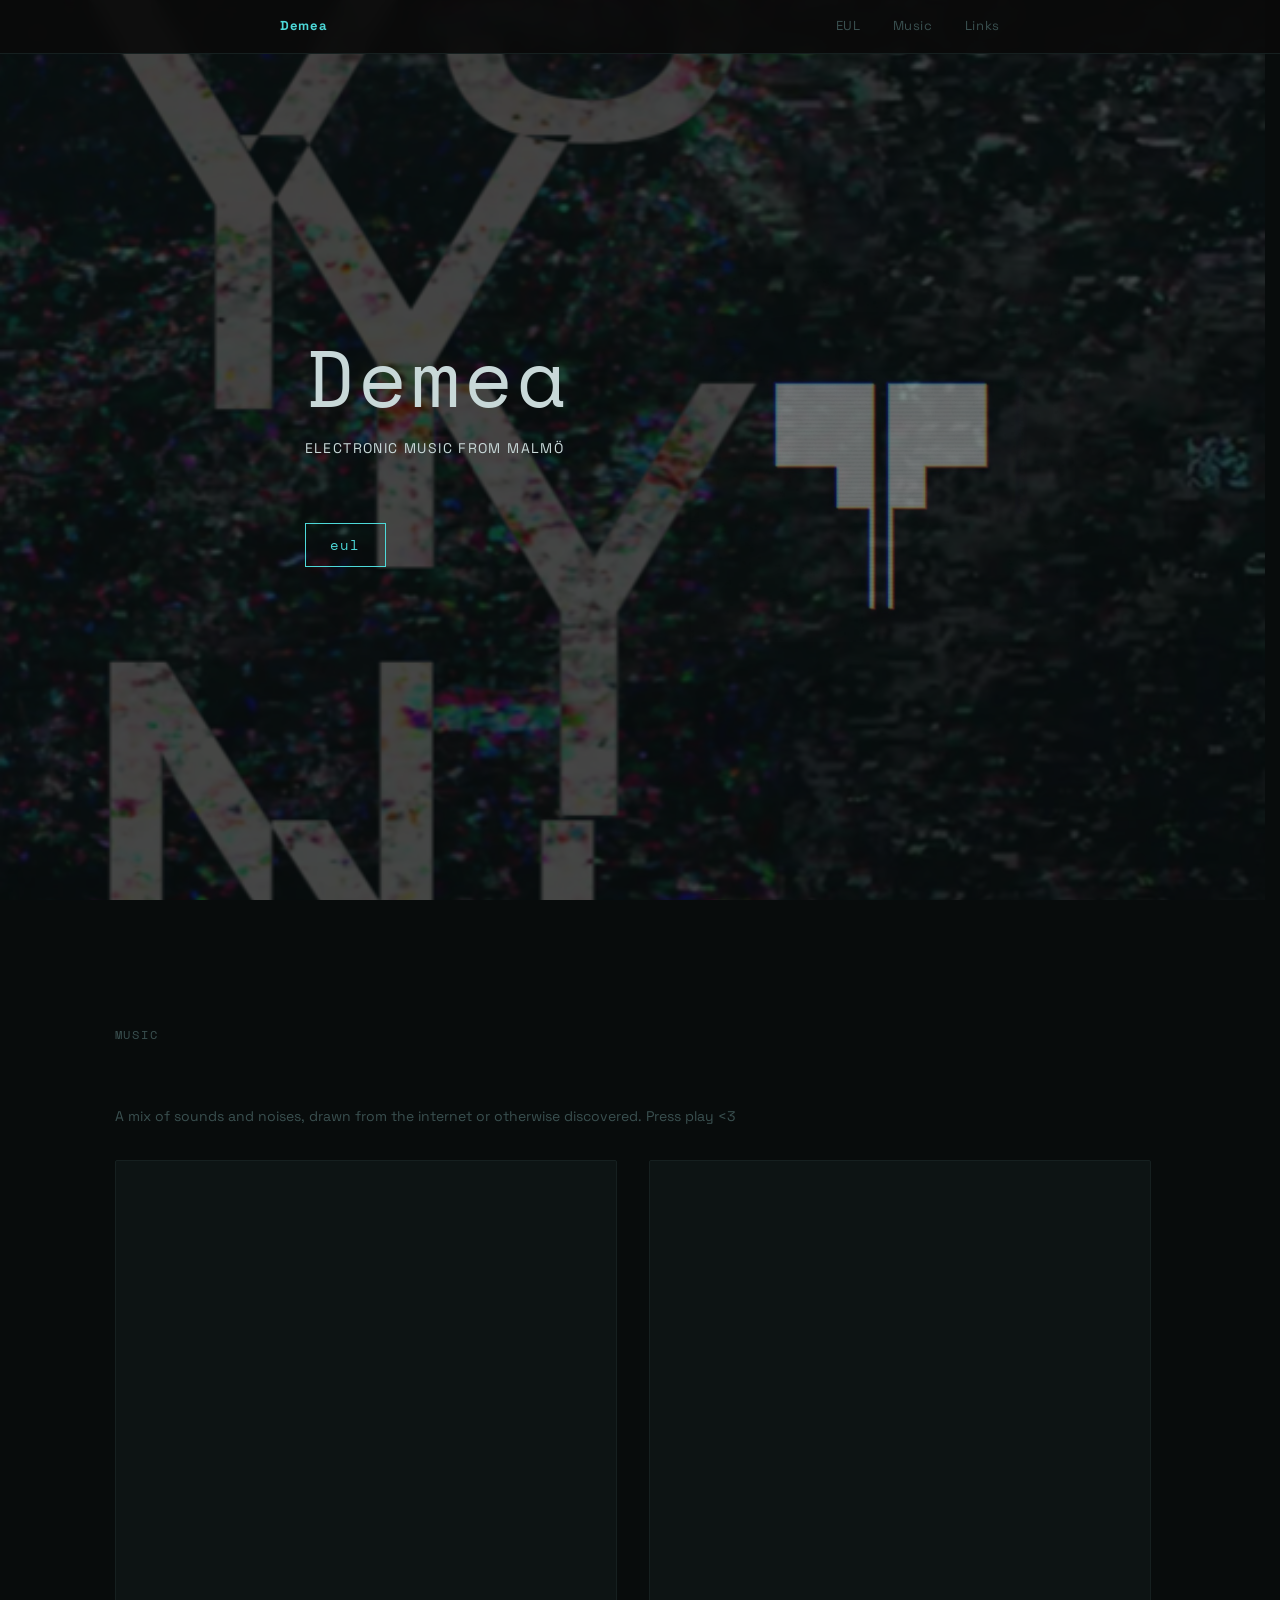
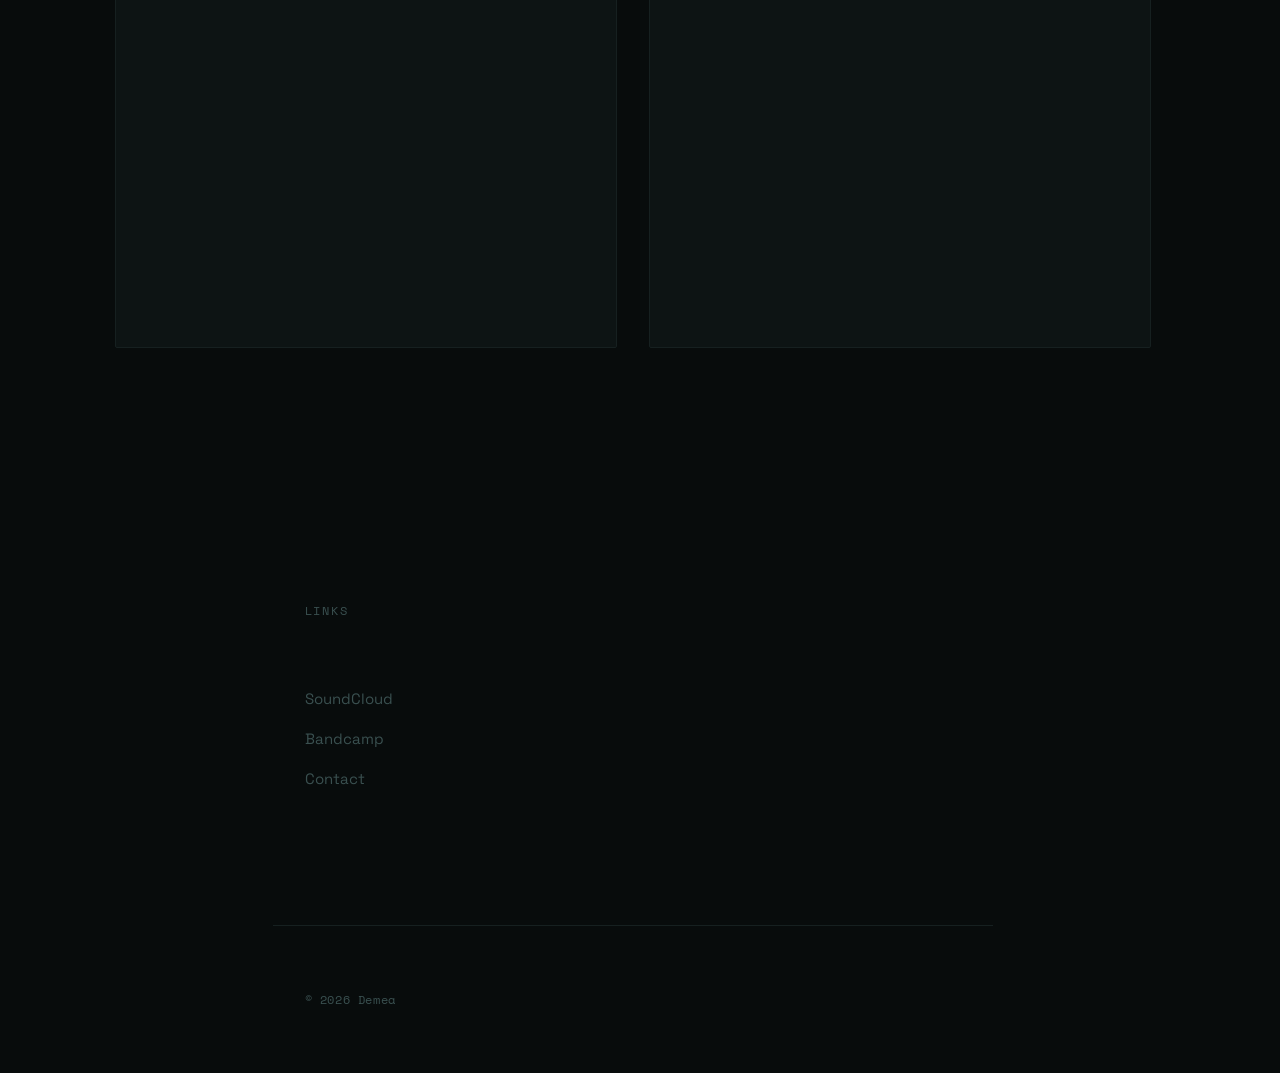
==== index.html @ 6ef607ec "Strip hero, move bio to music section" ====
<!DOCTYPE html>
<html lang="en">
<head>
  <meta charset="UTF-8">
  <meta name="viewport" content="width=device-width, initial-scale=1.0">
  <meta name="description" content="Demea — samples, noise and tunes from Malmö, Sweden.">
  <meta property="og:title" content="Demea">
  <meta property="og:description" content="Samples, noise and tunes from Malmö, Sweden.">
  <meta property="og:type" content="website">
  <link rel="preconnect" href="https://fonts.googleapis.com">
  <link rel="preconnect" href="https://fonts.gstatic.com" crossorigin>
  <link href="https://fonts.googleapis.com/css2?family=Space+Grotesk:wght@400;700&family=Space+Mono&display=swap" rel="stylesheet">
  <link rel="stylesheet" href="style.css">
  <title>Demea</title>
</head>
<body>

  <header>
    <nav>
      <a href="#hero">Demea</a>
      <a href="eul.html">EUL</a>
      <a href="#music">Music</a>
      <a href="#links">Links</a>
    </nav>
  </header>

  <main>

    <section id="hero" data-section="hero">
      <img src="IMG_1926.jpg" alt="" class="hero-logo-bg" aria-hidden="true">
      <div class="hero-inner">
        <h1>Demea</h1>
        <p class="tagline">Electronic music from Malmö</p>
        <a href="eul.html" class="radio-btn hero-eul-btn">EUL</a>
      </div>
    </section>

    <section id="music" data-section="music">
      <h2>Music</h2>
      <p class="music-intro">A mix of sounds and noises, drawn from the internet or otherwise discovered. Press play &lt;3</p>
      <div class="players">
        <div class="player player--soundcloud">
          <iframe
            width="100%"
            height="786"
            scrolling="no"
            frameborder="no"
            allow="autoplay"
            src="https://w.soundcloud.com/player/?url=https%3A//api.soundcloud.com/tracks/soundcloud%253Atracks%253A2287012724&color=%234dd9d9&auto_play=false&hide_related=false&show_comments=false&show_user=true&show_reposts=false&show_teaser=true&visual=true">
          </iframe>
        </div>
        <div class="player player--bandcamp">
          <iframe
            style="border: 0; width: 100%; height: 786px;"
            src="https://bandcamp.com/EmbeddedPlayer/album=3797144062/size=large/bgcol=0d1414/linkcol=4dd9d9/transparent=true/"
            seamless>
            <a href="https://dmea.bandcamp.com/album/syn">SYN by DEMEA</a>
          </iframe>
        </div>
      </div>
    </section>

    <section id="links" data-section="links">
      <h2>Links</h2>
      <ul>
        <li><a href="https://soundcloud.com/catacombsun" target="_blank" rel="noopener">SoundCloud</a></li>
        <li><a href="https://dmea.bandcamp.com" target="_blank" rel="noopener">Bandcamp</a></li>
        <li><a href="mailto:oresti.theodoridis@gmail.com">Contact</a></li>
      </ul>
    </section>

  </main>

  <footer>
    <p>© <span id="year"></span> Demea</p>
  </footer>

  <script src="script.js"></script>
</body>
</html>
---- style.css ----
/* =============================================================================
   1. Custom properties
   ============================================================================= */

:root {
  /* Color */
  --bg:           #080c0c;   /* near-black with cold tint */
  --surface:      #0d1414;   /* dark cyan-tinted surface */
  --border:       #162020;   /* cold dark border */
  --text:         #c8d8d8;   /* slightly cyan-tinted white */
  --text-muted:   #3a5050;   /* muted cyan-grey */
  --accent:       #4dd9d9;   /* cold cyan */

  /* Typography */
  --font-body:    'Space Grotesk', sans-serif;
  --font-mono:    'Space Mono', monospace;

  /* Scale */
  --size-hero:    clamp(2.5rem, 8vw, 5rem);

  /* Layout */
  --max-width:    720px;
  --space-xl:     8rem;
  --space-lg:     4rem;
  --space-md:     2rem;
  --space-sm:     1rem;

  /* Motion */
  --transition:   200ms ease;

  /* Artwork hooks — set these when artwork is ready, cost nothing until then */
  --noise-texture: none;
  --hero-bg:       url('IMG_0286.PNG');
}


/* =============================================================================
   2. Reset / base
   ============================================================================= */

*, *::before, *::after {
  box-sizing: border-box;
  margin: 0;
  padding: 0;
}

html {
  scroll-behavior: smooth;
  /* Prevent layout shift from scrollbar appearing/disappearing */
  scrollbar-gutter: stable;
}

body {
  background-color: var(--bg);
  color: var(--text);
  font-family: var(--font-body);
  font-size: 1rem;
  line-height: 1.6;
  -webkit-font-smoothing: antialiased;
}

/* Noise texture overlay — position: fixed so it covers the whole viewport
   regardless of scroll. Zero visual cost while --noise-texture is none. */
body::before {
  content: '';
  position: fixed;
  inset: 0;
  background-image: var(--noise-texture);
  opacity: 0.03;
  pointer-events: none;
  z-index: 1000;
}

img, iframe {
  display: block;
  max-width: 100%;
}

ul {
  list-style: none;
}

a {
  color: inherit;
  text-decoration: none;
}


/* =============================================================================
   3. Typography
   ============================================================================= */

h1, h2, h3 {
  font-family: var(--font-mono);  /* monospace throughout for cold/digital feel */
  line-height: 1.1;
}

/* Section labels — understated, not dominant */
h2 {
  font-size: 0.75rem;
  font-weight: 400;
  letter-spacing: 0.15em;
  text-transform: uppercase;
  color: var(--text-muted);
  margin-bottom: var(--space-lg);
}


/* =============================================================================
   4. Layout
   ============================================================================= */

/* Shared section spacing and width cap */
section {
  max-width: var(--max-width);
  margin-inline: auto;
  padding-block: var(--space-xl);
  padding-inline: var(--space-md);
}

/* Music section gets more room for side-by-side players */
#music {
  max-width: 1100px;
}

/* Hero breaks out of the max-width constraint to bleed full-width */
#hero {
  max-width: 100%;
  padding-inline: 0;
}


/* =============================================================================
   5. Nav
   ============================================================================= */

header {
  position: fixed;
  top: 0;
  left: 0;
  right: 0;
  z-index: 100;
  padding: var(--space-sm) var(--space-md);
  /* Subtle border without a heavy bar */
  border-bottom: 1px solid var(--border);
  background-color: rgba(10, 10, 10, 0.92);
  /* Frosted-glass blur for depth without a hard edge */
  backdrop-filter: blur(8px);
  -webkit-backdrop-filter: blur(8px);
}

nav {
  display: flex;
  align-items: center;
  gap: var(--space-md);
  max-width: var(--max-width);
  margin-inline: auto;
}

nav a {
  font-size: 0.8125rem;
  letter-spacing: 0.05em;
  color: var(--text-muted);
  transition: color var(--transition);
}

nav a:first-child {
  color: var(--text);
  font-weight: 700;
  margin-right: auto;
}

nav a:hover {
  color: var(--text);
}

/* Active section — set by IntersectionObserver in script.js */
nav a[aria-current='page'] {
  color: var(--accent);
}


/* =============================================================================
   6. Hero
   ============================================================================= */

#hero {
  position: relative;
  overflow: hidden;               /* clips future artwork without reflow */
  min-height: 100svh;             /* svh = small viewport height, handles mobile chrome bar */
  display: flex;
  align-items: center;
  /* Logo sits behind the glitch art as a ghost watermark.
     CSS allows multiple backgrounds — first listed = on top. */
  background-image: var(--hero-bg);
  background-size: cover;
  background-position: center;
  background-repeat: no-repeat;
}

/* Logo ghost — sits to the right of the hero text */
.hero-logo-bg {
  position: absolute;
  top: 50%;
  right: 15%;
  transform: translateY(-50%);
  width: clamp(200px, 30vw, 480px);
  height: auto;
  opacity: 0.4;
  mix-blend-mode: screen;  /* treats black as transparent, only bright parts show */
  pointer-events: none;
  z-index: 1;
}

/* Dark overlay so text stays readable over the artwork */
#hero::before {
  content: '';
  position: absolute;
  inset: 0;
  background: rgba(8, 12, 12, 0.75);
  pointer-events: none;
}

/* Keep text above the overlay and logo ghost */
.hero-inner {
  position: relative;
  z-index: 2;
  max-width: var(--max-width);
  margin-inline: auto;
  padding-inline: var(--space-md);
  width: 100%;
}

h1 {
  font-size: var(--size-hero);
  font-weight: 400;
  letter-spacing: 0.05em;
  color: var(--text);
  margin-bottom: var(--space-sm);
}

.tagline {
  font-size: 0.875rem;
  letter-spacing: 0.1em;
  text-transform: uppercase;
  color: var(--text);  /* full brightness over artwork */
}

.hero-bio {
  font-size: 0.875rem;
  color: var(--text);
  margin-top: var(--space-sm);
  max-width: 42ch;
}

.music-intro {
  font-size: 0.875rem;
  color: var(--text-muted);
  margin-bottom: var(--space-md);
}

.hero-eul-btn {
  margin-top: var(--space-lg);
  display: inline-block;
}


/* =============================================================================
   7. Music / players
   ============================================================================= */

.players {
  display: flex;
  flex-direction: row;   /* side by side on desktop */
  gap: var(--space-md);
  align-items: stretch;
}

.player {
  flex: 1;  /* each player takes equal width */
}

.player {
  background-color: var(--surface);
  border: 1px solid var(--border);
  /* Slight rounding — not card-ish, just softens the hard rectangle */
  border-radius: 2px;
  overflow: hidden;
}

/* SoundCloud injects a white bg — shift it up to hide the white header bar */
.player--soundcloud {
  overflow: hidden;
}

.player--soundcloud iframe {
  display: block;
  margin-top: -2px;
  filter: brightness(0.92);  /* tones down the bright white slightly */
}


/* =============================================================================
   8. Bio
   ============================================================================= */

#bio p {
  font-size: 1rem;
  line-height: 1.75;
  max-width: 55ch;   /* ~comfortable reading width, narrower than section max */
  color: var(--text);
}


/* =============================================================================
   9. Gigs
   ============================================================================= */

#gigs ul {
  display: flex;
  flex-direction: column;
  gap: var(--space-sm);
}

#gigs li {
  display: flex;
  align-items: baseline;
  gap: var(--space-md);
  padding-block: var(--space-sm);
  border-bottom: 1px solid var(--border);
}

#gigs li:first-child {
  border-top: 1px solid var(--border);
}

.gig-date {
  font-family: var(--font-mono);
  font-size: 0.8125rem;
  color: var(--text-muted);
  white-space: nowrap;   /* date never wraps mid-string */
  min-width: 6rem;
}

.gig-info {
  font-size: 0.9375rem;
  color: var(--text);
}


/* =============================================================================
   10. Radio
   ============================================================================= */

#radio {
  padding-block: var(--space-lg);  /* less vertical breathing room than other sections */
}

.radio-desc {
  color: var(--text-muted);
  font-size: 0.875rem;
  margin-bottom: var(--space-md);
}

.radio-btn {
  font-family: var(--font-mono);
  font-size: 0.875rem;
  letter-spacing: 0.1em;
  text-transform: lowercase;
  color: var(--accent);
  background: none;
  border: 1px solid var(--accent);
  border-radius: 0;        /* kill browser default rounding */
  padding: 0.6rem 1.5rem;
  cursor: pointer;
  outline: none;
  -webkit-appearance: none;  /* kill browser default button styles on Safari */
  appearance: none;
  transition: background var(--transition), color var(--transition);
}

.radio-btn:hover {
  background: var(--accent);
  color: var(--bg);
}


/* =============================================================================
   12. Links
   ============================================================================= */

#links ul {
  display: flex;
  flex-direction: column;
  gap: 0.25rem;
}

#links a {
  display: inline-block;
  font-size: 0.9375rem;
  padding-block: 0.375rem;
  color: var(--text-muted);
  transition: color var(--transition);
  /* Underline grows from left on hover — cleaner than a box highlight */
  position: relative;
}

#links a::after {
  content: '';
  position: absolute;
  bottom: 0.25rem;
  left: 0;
  width: 0;
  height: 1px;
  background-color: var(--accent);
  transition: width var(--transition);
}

#links a:hover {
  color: var(--accent);
}

#links a:hover::after {
  width: 100%;
}


/* =============================================================================
   11. Footer
   ============================================================================= */

footer {
  border-top: 1px solid var(--border);
  padding: var(--space-lg) var(--space-md);
  max-width: var(--max-width);
  margin-inline: auto;
}

footer p {
  font-family: var(--font-mono);
  font-size: 0.75rem;
  color: var(--text-muted);
  letter-spacing: 0.05em;
}


/* =============================================================================
   12. Media queries
   ============================================================================= */

@media (max-width: 640px) {
  :root {
    --space-xl: 5rem;
    --space-lg: 2.5rem;
  }

  /* Stack players on mobile */
  .players {
    flex-direction: column;
  }

  /* Reduce nav gap, keep items readable */
  nav {
    gap: var(--space-sm);
  }

  nav a {
    font-size: 0.75rem;
  }

  /* Gig list: date above venue on small screens */
  #gigs li {
    flex-direction: column;
    gap: 0.25rem;
    align-items: flex-start;
  }

  .gig-date {
    min-width: unset;
  }
}
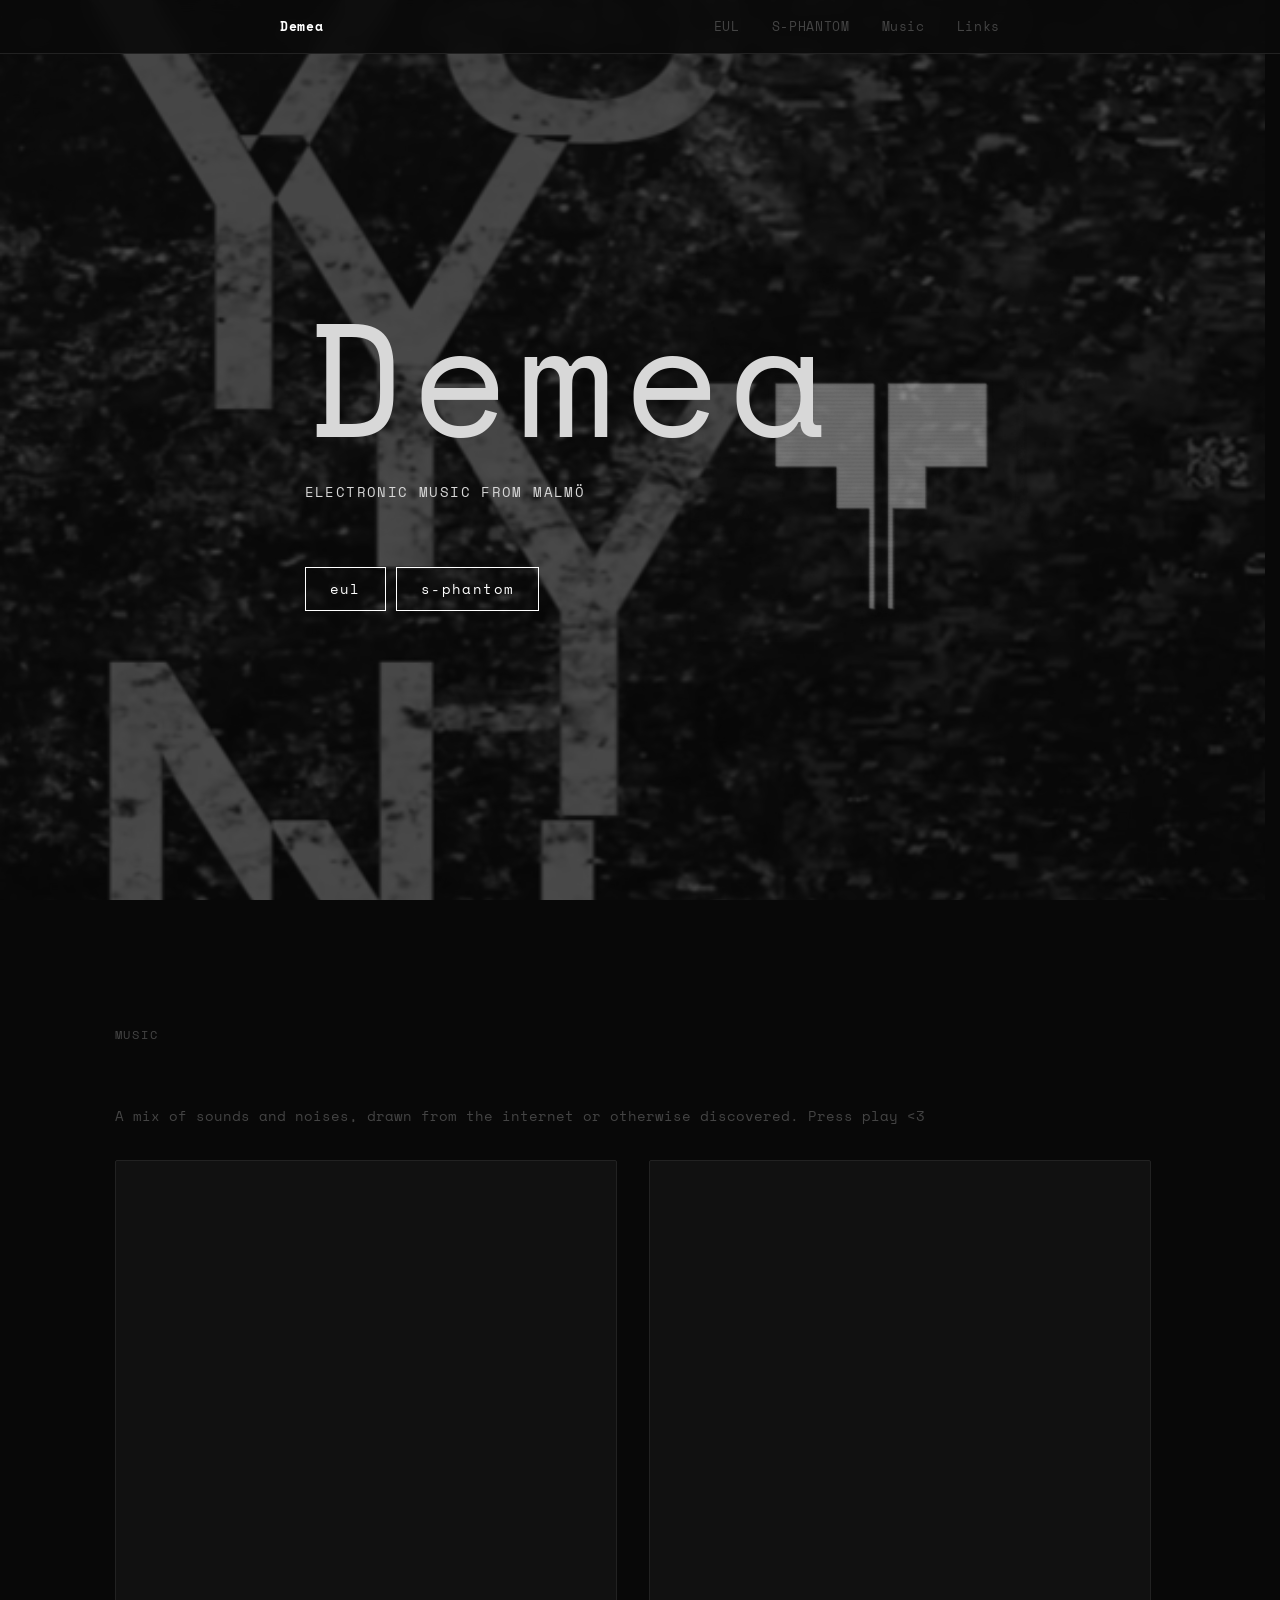
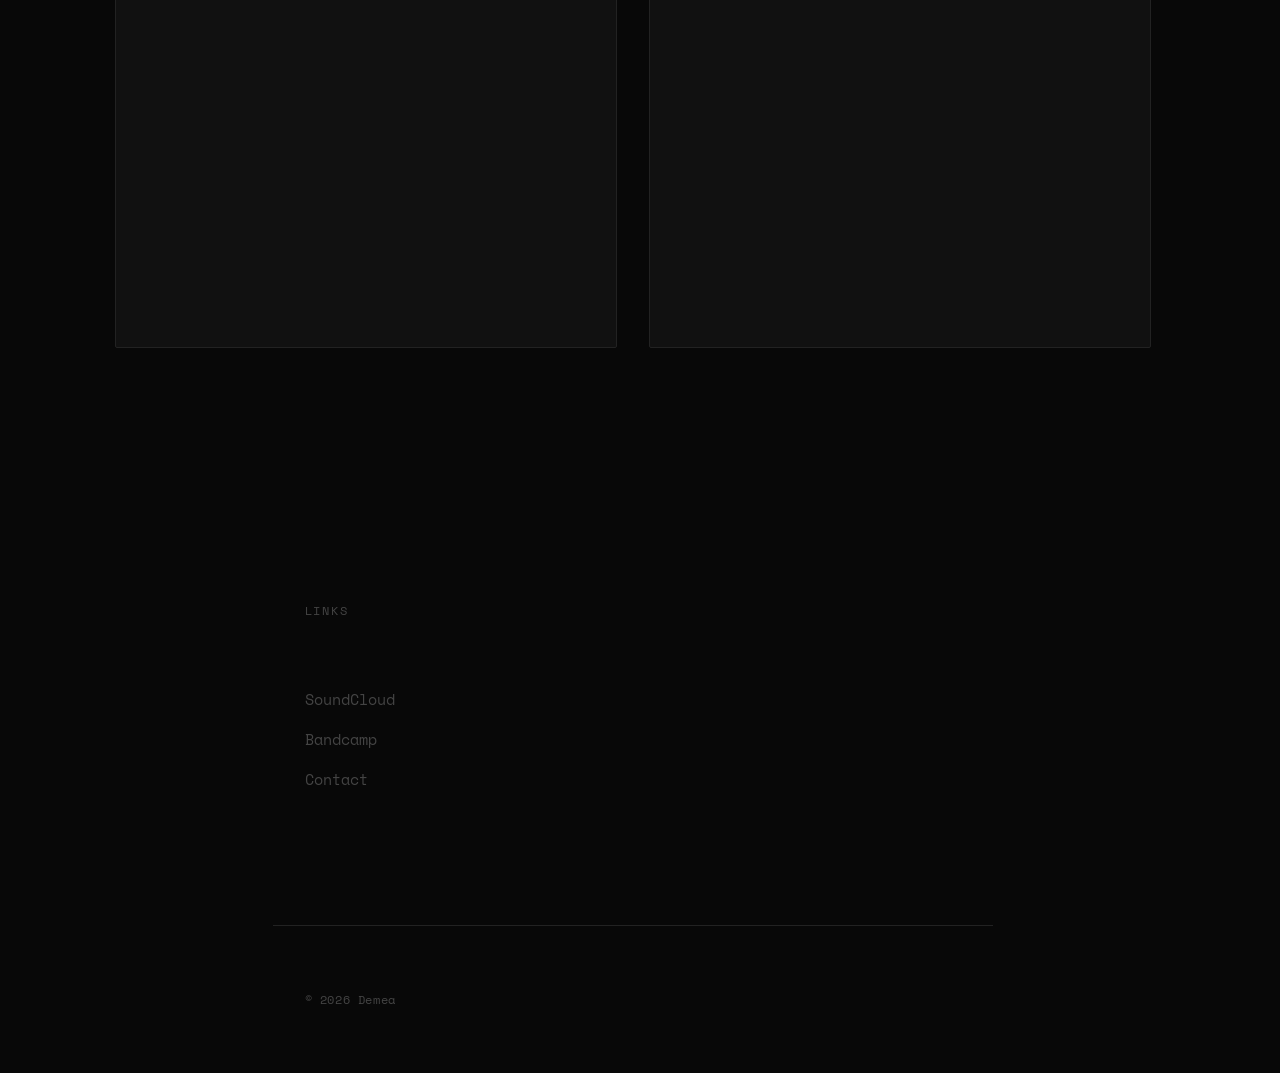
==== commit 5cf869f1: "Add S-PHANTOM glitch page, mono font" ====
--- a/index.html
+++ b/index.html
@@ -9,7 +9,7 @@
   <meta property="og:type" content="website">
   <link rel="preconnect" href="https://fonts.googleapis.com">
   <link rel="preconnect" href="https://fonts.gstatic.com" crossorigin>
-  <link href="https://fonts.googleapis.com/css2?family=Space+Grotesk:wght@400;700&family=Space+Mono&display=swap" rel="stylesheet">
+  <link href="https://fonts.googleapis.com/css2?family=Space+Mono:wght@400;700&display=swap" rel="stylesheet">
   <link rel="stylesheet" href="style.css">
   <title>Demea</title>
 </head>
@@ -19,6 +19,7 @@
     <nav>
       <a href="#hero">Demea</a>
       <a href="eul.html">EUL</a>
+      <a href="s-phantom.html">S-PHANTOM</a>
       <a href="#music">Music</a>
       <a href="#links">Links</a>
     </nav>
@@ -32,6 +33,7 @@
         <h1>Demea</h1>
         <p class="tagline">Electronic music from Malmö</p>
         <a href="eul.html" class="radio-btn hero-eul-btn">EUL</a>
+        <a href="s-phantom.html" class="radio-btn hero-eul-btn">S-PHANTOM</a>
       </div>
     </section>
 
@@ -46,13 +48,13 @@
             scrolling="no"
             frameborder="no"
             allow="autoplay"
-            src="https://w.soundcloud.com/player/?url=https%3A//api.soundcloud.com/tracks/soundcloud%253Atracks%253A2287012724&color=%234dd9d9&auto_play=false&hide_related=false&show_comments=false&show_user=true&show_reposts=false&show_teaser=true&visual=true">
+            src="https://w.soundcloud.com/player/?url=https%3A//api.soundcloud.com/tracks/soundcloud%253Atracks%253A2287012724&color=%23ffffff&auto_play=false&hide_related=false&show_comments=false&show_user=true&show_reposts=false&show_teaser=true&visual=true">
           </iframe>
         </div>
         <div class="player player--bandcamp">
           <iframe
             style="border: 0; width: 100%; height: 786px;"
-            src="https://bandcamp.com/EmbeddedPlayer/album=3797144062/size=large/bgcol=0d1414/linkcol=4dd9d9/transparent=true/"
+            src="https://bandcamp.com/EmbeddedPlayer/album=3797144062/size=large/bgcol=111111/linkcol=ffffff/transparent=true/"
             seamless>
             <a href="https://dmea.bandcamp.com/album/syn">SYN by DEMEA</a>
           </iframe>
--- a/style.css
+++ b/style.css
@@ -4,19 +4,19 @@
 
 :root {
   /* Color */
-  --bg:           #080c0c;   /* near-black with cold tint */
-  --surface:      #0d1414;   /* dark cyan-tinted surface */
-  --border:       #162020;   /* cold dark border */
-  --text:         #c8d8d8;   /* slightly cyan-tinted white */
-  --text-muted:   #3a5050;   /* muted cyan-grey */
-  --accent:       #4dd9d9;   /* cold cyan */
+  --bg:           #080808;
+  --surface:      #111111;
+  --border:       #222222;
+  --text:         #d8d8d8;
+  --text-muted:   #444444;
+  --accent:       #ffffff;
 
   /* Typography */
-  --font-body:    'Space Grotesk', sans-serif;
+  --font-body:    'Space Mono', monospace;   /* mono everywhere, matches S-PHANTOM */
   --font-mono:    'Space Mono', monospace;
 
   /* Scale */
-  --size-hero:    clamp(2.5rem, 8vw, 5rem);
+  --size-hero:    clamp(4rem, 14vw, 10rem);
 
   /* Layout */
   --max-width:    720px;
@@ -190,12 +190,19 @@
   min-height: 100svh;             /* svh = small viewport height, handles mobile chrome bar */
   display: flex;
   align-items: center;
-  /* Logo sits behind the glitch art as a ghost watermark.
-     CSS allows multiple backgrounds — first listed = on top. */
+}
+
+/* Background image lives on ::after so we can filter it without affecting children */
+#hero::after {
+  content: '';
+  position: absolute;
+  inset: 0;
   background-image: var(--hero-bg);
   background-size: cover;
   background-position: center;
   background-repeat: no-repeat;
+  filter: grayscale(1);
+  z-index: 0;
 }
 
 /* Logo ghost — sits to the right of the hero text */
@@ -208,8 +215,9 @@
   height: auto;
   opacity: 0.4;
   mix-blend-mode: screen;  /* treats black as transparent, only bright parts show */
+  filter: grayscale(1);
   pointer-events: none;
-  z-index: 1;
+  z-index: 2;
 }
 
 /* Dark overlay so text stays readable over the artwork */
@@ -217,14 +225,15 @@
   content: '';
   position: absolute;
   inset: 0;
-  background: rgba(8, 12, 12, 0.75);
+  background: rgba(8, 8, 8, 0.72);
   pointer-events: none;
+  z-index: 1;
 }
 
 /* Keep text above the overlay and logo ghost */
 .hero-inner {
   position: relative;
-  z-index: 2;
+  z-index: 3;
   max-width: var(--max-width);
   margin-inline: auto;
   padding-inline: var(--space-md);
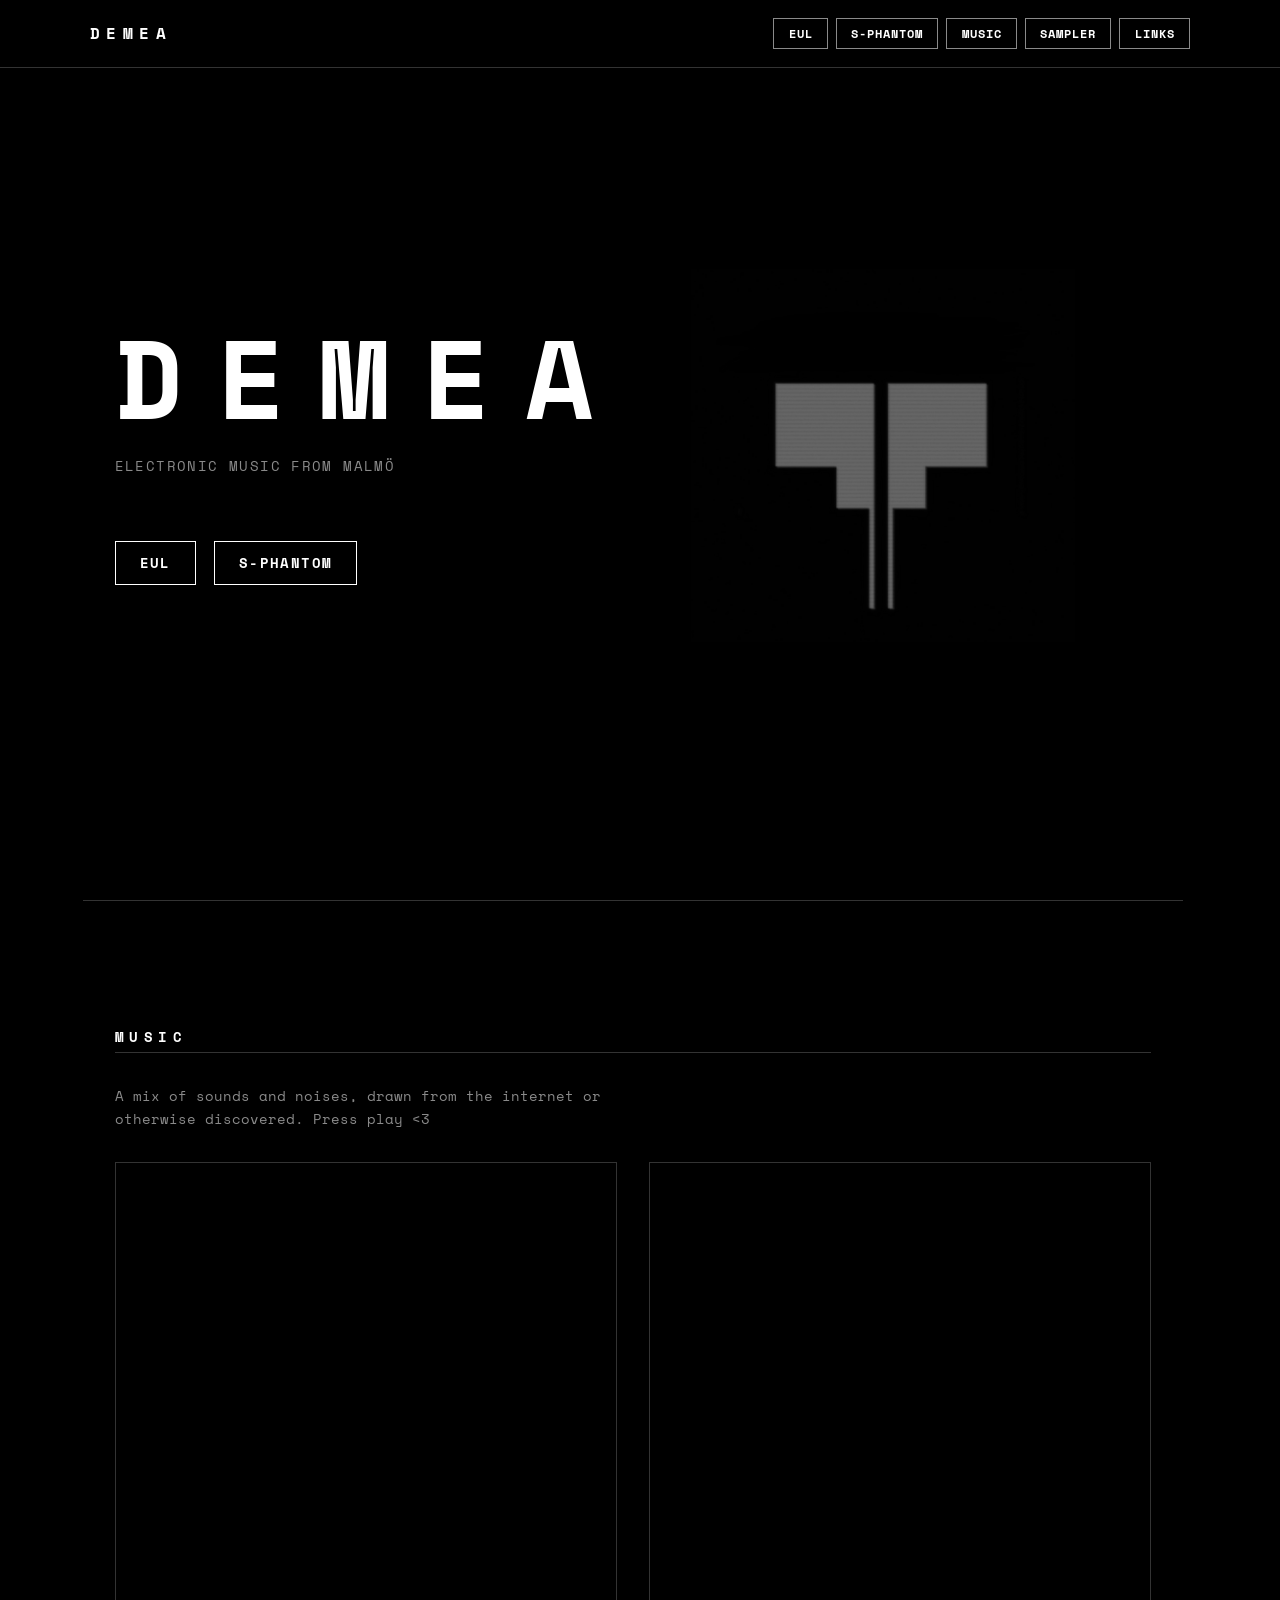
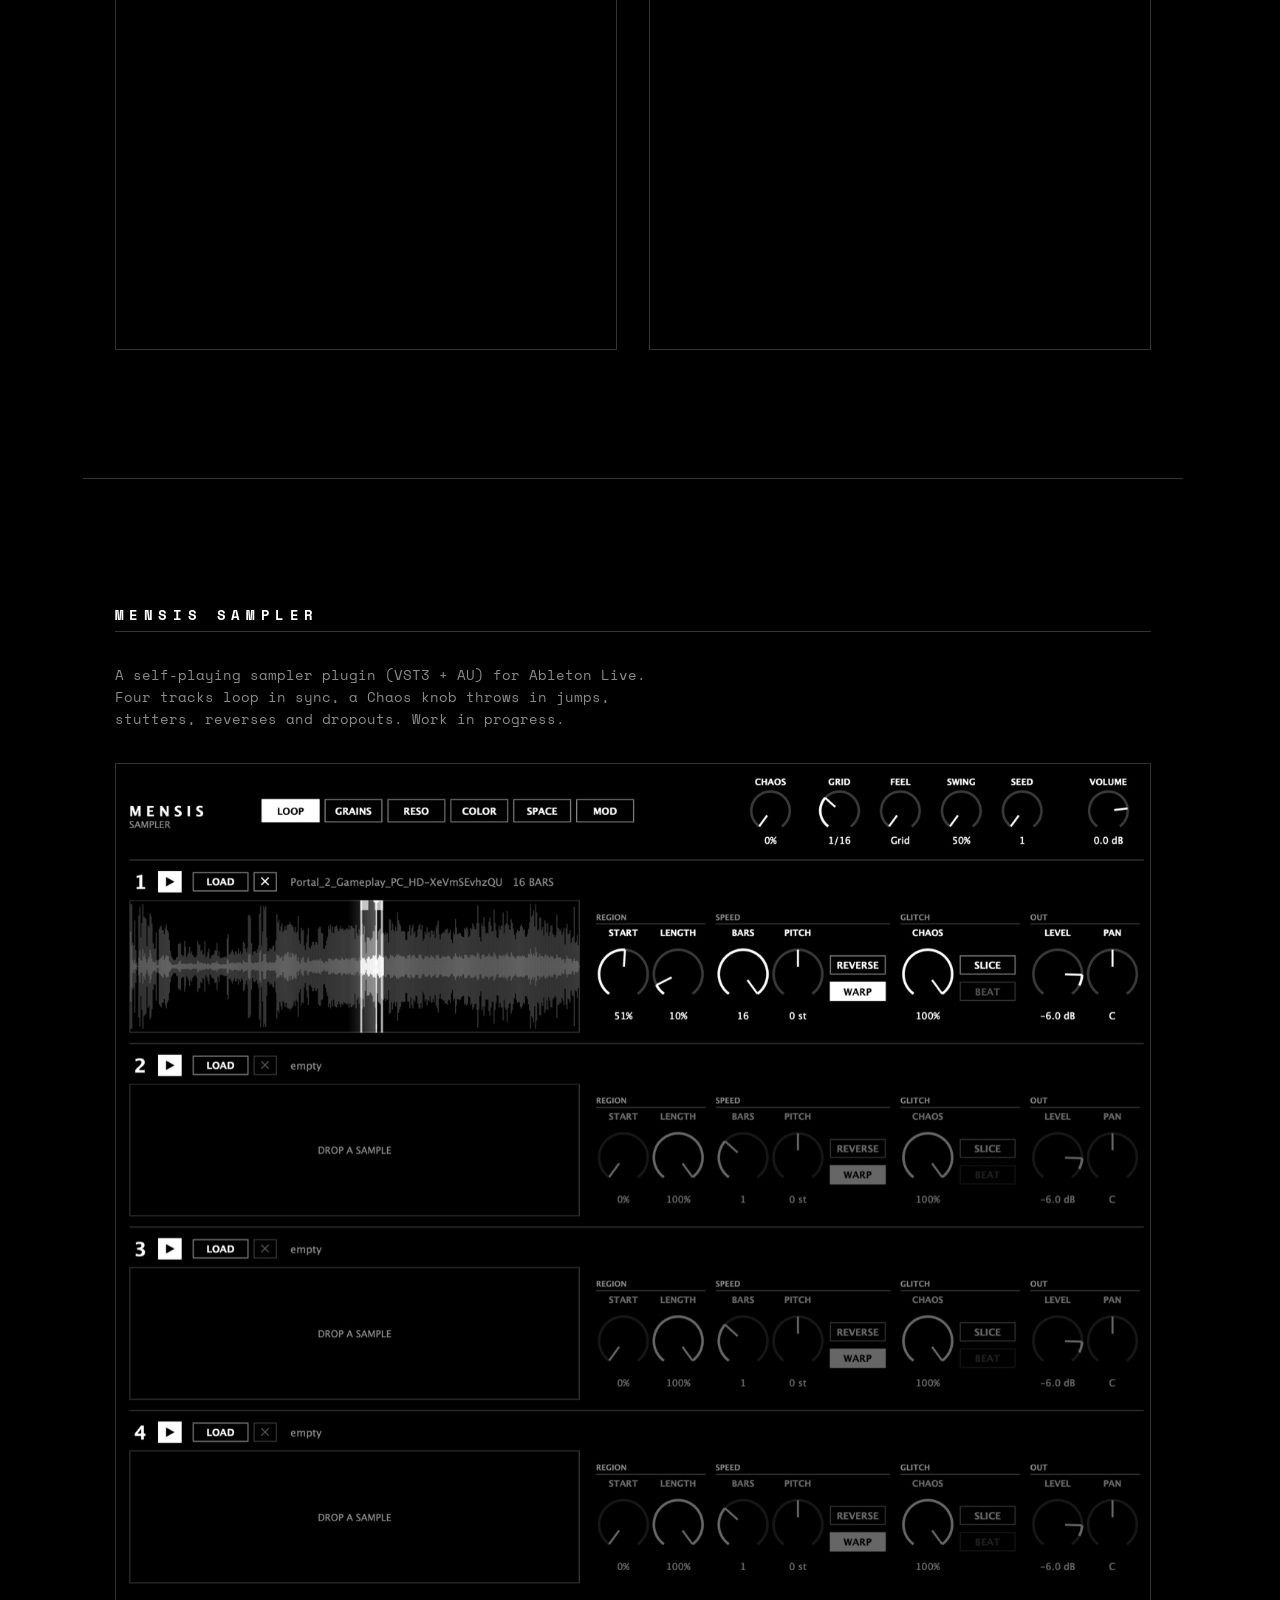
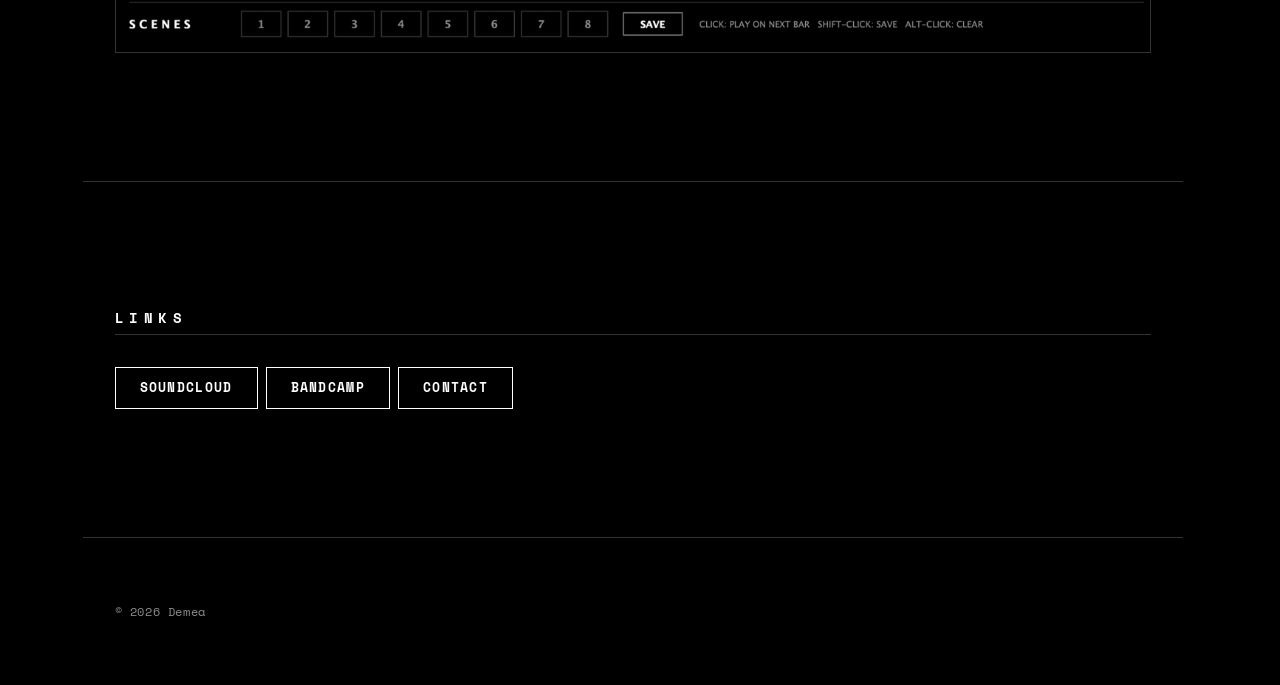
==== commit 33ca4266: "Add Mensis sampler section, Mensis-style look, drop hero background" ====
--- a/index.html
+++ b/index.html
@@ -21,6 +21,7 @@
       <a href="eul.html">EUL</a>
       <a href="s-phantom.html">S-PHANTOM</a>
       <a href="#music">Music</a>
+      <a href="#sampler">Sampler</a>
       <a href="#links">Links</a>
     </nav>
   </header>
@@ -62,6 +63,12 @@
       </div>
     </section>
 
+    <section id="sampler" data-section="sampler">
+      <h2>Mensis Sampler</h2>
+      <p class="music-intro">A self-playing sampler plugin (VST3 + AU) for Ableton Live. Four tracks loop in sync, a Chaos knob throws in jumps, stutters, reverses and dropouts. Work in progress.</p>
+      <img src="mensis-sampler.jpg" alt="Mensis Sampler plugin window: four sample tracks with waveforms and knobs" class="sampler-shot" width="1400" height="1203" loading="lazy">
+    </section>
+
     <section id="links" data-section="links">
       <h2>Links</h2>
       <ul>
--- a/style.css
+++ b/style.css
@@ -4,11 +4,11 @@
 
 :root {
   /* Color */
-  --bg:           #080808;
-  --surface:      #111111;
-  --border:       #222222;
-  --text:         #d8d8d8;
-  --text-muted:   #444444;
+  --bg:           #000000;   /* pure black, like Mensis */
+  --surface:      #000000;
+  --border:       #333333;
+  --text:         #ffffff;
+  --text-muted:   #8a8a8a;   /* light enough to read on black */
   --accent:       #ffffff;
 
   /* Typography */
@@ -16,10 +16,10 @@
   --font-mono:    'Space Mono', monospace;
 
   /* Scale */
-  --size-hero:    clamp(4rem, 14vw, 10rem);
+  --size-hero:    clamp(2.25rem, 11vw, 7rem);   /* smaller than before: wide letter-spacing makes it long */
 
   /* Layout */
-  --max-width:    720px;
+  --max-width:    1100px;
   --space-xl:     8rem;
   --space-lg:     4rem;
   --space-md:     2rem;
@@ -30,7 +30,6 @@
 
   /* Artwork hooks — set these when artwork is ready, cost nothing until then */
   --noise-texture: none;
-  --hero-bg:       url('IMG_0286.PNG');
 }
 
 
@@ -97,12 +96,14 @@
 
 /* Section labels — understated, not dominant */
 h2 {
-  font-size: 0.75rem;
-  font-weight: 400;
-  letter-spacing: 0.15em;
-  text-transform: uppercase;
-  color: var(--text-muted);
-  margin-bottom: var(--space-lg);
+  font-size: 0.875rem;
+  font-weight: 700;
+  letter-spacing: 0.4em;   /* the spaced-out "S C E N E S" look */
+  text-transform: uppercase;
+  color: var(--text);
+  padding-bottom: 0.5rem;
+  border-bottom: 1px solid var(--border);
+  margin-bottom: var(--space-md);
 }
 
 
@@ -118,9 +119,17 @@
   padding-inline: var(--space-md);
 }
 
-/* Music section gets more room for side-by-side players */
-#music {
-  max-width: 1100px;
+/* + selects only sections that follow another section, so the hero gets no top line */
+section + section {
+  border-top: 1px solid var(--border);
+}
+
+/* Sampler screenshot fills the section; width/height attrs in HTML stop layout jump while it loads */
+.sampler-shot {
+  display: block;
+  width: 100%;
+  height: auto;
+  border: 1px solid var(--border);
 }
 
 /* Hero breaks out of the max-width constraint to bleed full-width */
@@ -143,7 +152,7 @@
   padding: var(--space-sm) var(--space-md);
   /* Subtle border without a heavy bar */
   border-bottom: 1px solid var(--border);
-  background-color: rgba(10, 10, 10, 0.92);
+  background-color: rgba(0, 0, 0, 0.92);
   /* Frosted-glass blur for depth without a hard edge */
   backdrop-filter: blur(8px);
   -webkit-backdrop-filter: blur(8px);
@@ -151,32 +160,39 @@
 
 nav {
   display: flex;
+  flex-wrap: wrap;   /* tabs drop to a second row on narrow screens instead of overflowing */
   align-items: center;
-  gap: var(--space-md);
+  gap: 0.5rem;
   max-width: var(--max-width);
   margin-inline: auto;
 }
 
 nav a {
-  font-size: 0.8125rem;
-  letter-spacing: 0.05em;
-  color: var(--text-muted);
-  transition: color var(--transition);
-}
-
+  font-size: 0.75rem;
+  font-weight: 700;
+  letter-spacing: 0.08em;
+  text-transform: uppercase;
+  color: var(--text);
+  border: 1px solid var(--text-muted);
+  padding: 0.3rem 0.9rem;
+  transition: background var(--transition), color var(--transition);
+}
+
+/* Wordmark, not a tab: spaced like "M E N S I S" */
 nav a:first-child {
-  color: var(--text);
-  font-weight: 700;
+  border: none;
+  padding-inline: 0;
+  font-size: 1rem;
+  letter-spacing: 0.4em;
   margin-right: auto;
 }
 
-nav a:hover {
-  color: var(--text);
-}
-
-/* Active section — set by IntersectionObserver in script.js */
-nav a[aria-current='page'] {
-  color: var(--accent);
+/* Hover and active tab invert, like the selected LOOP tab */
+nav a:not(:first-child):hover,
+nav a:not(:first-child)[aria-current='page'] {
+  background: var(--text);
+  color: var(--bg);
+  border-color: var(--text);
 }
 
 
@@ -190,19 +206,6 @@
   min-height: 100svh;             /* svh = small viewport height, handles mobile chrome bar */
   display: flex;
   align-items: center;
-}
-
-/* Background image lives on ::after so we can filter it without affecting children */
-#hero::after {
-  content: '';
-  position: absolute;
-  inset: 0;
-  background-image: var(--hero-bg);
-  background-size: cover;
-  background-position: center;
-  background-repeat: no-repeat;
-  filter: grayscale(1);
-  z-index: 0;
 }
 
 /* Logo ghost — sits to the right of the hero text */
@@ -220,16 +223,6 @@
   z-index: 2;
 }
 
-/* Dark overlay so text stays readable over the artwork */
-#hero::before {
-  content: '';
-  position: absolute;
-  inset: 0;
-  background: rgba(8, 8, 8, 0.72);
-  pointer-events: none;
-  z-index: 1;
-}
-
 /* Keep text above the overlay and logo ghost */
 .hero-inner {
   position: relative;
@@ -242,8 +235,9 @@
 
 h1 {
   font-size: var(--size-hero);
-  font-weight: 400;
-  letter-spacing: 0.05em;
+  font-weight: 700;
+  letter-spacing: 0.3em;
+  text-transform: uppercase;
   color: var(--text);
   margin-bottom: var(--space-sm);
 }
@@ -252,7 +246,7 @@
   font-size: 0.875rem;
   letter-spacing: 0.1em;
   text-transform: uppercase;
-  color: var(--text);  /* full brightness over artwork */
+  color: var(--text-muted);   /* grey subtitle, like "SAMPLER" under "MENSIS" */
 }
 
 .hero-bio {
@@ -265,11 +259,13 @@
 .music-intro {
   font-size: 0.875rem;
   color: var(--text-muted);
+  max-width: 60ch;   /* keep text lines readable now that sections are wide */
   margin-bottom: var(--space-md);
 }
 
 .hero-eul-btn {
   margin-top: var(--space-lg);
+  margin-right: 0.5rem;
   display: inline-block;
 }
 
@@ -292,8 +288,6 @@
 .player {
   background-color: var(--surface);
   border: 1px solid var(--border);
-  /* Slight rounding — not card-ish, just softens the hard rectangle */
-  border-radius: 2px;
   overflow: hidden;
 }
 
@@ -374,8 +368,9 @@
 .radio-btn {
   font-family: var(--font-mono);
   font-size: 0.875rem;
+  font-weight: 700;
   letter-spacing: 0.1em;
-  text-transform: lowercase;
+  text-transform: uppercase;
   color: var(--accent);
   background: none;
   border: 1px solid var(--accent);
@@ -400,37 +395,24 @@
 
 #links ul {
   display: flex;
-  flex-direction: column;
-  gap: 0.25rem;
+  flex-wrap: wrap;
+  gap: 0.5rem;
 }
 
 #links a {
   display: inline-block;
-  font-size: 0.9375rem;
-  padding-block: 0.375rem;
-  color: var(--text-muted);
-  transition: color var(--transition);
-  /* Underline grows from left on hover — cleaner than a box highlight */
-  position: relative;
-}
-
-#links a::after {
-  content: '';
-  position: absolute;
-  bottom: 0.25rem;
-  left: 0;
-  width: 0;
-  height: 1px;
-  background-color: var(--accent);
-  transition: width var(--transition);
+  font-size: 0.8125rem;
+  font-weight: 700;
+  letter-spacing: 0.1em;
+  text-transform: uppercase;
+  border: 1px solid var(--text);
+  padding: 0.6rem 1.5rem;
+  transition: background var(--transition), color var(--transition);
 }
 
 #links a:hover {
-  color: var(--accent);
-}
-
-#links a:hover::after {
-  width: 100%;
+  background: var(--text);
+  color: var(--bg);
 }
 
 
@@ -474,7 +456,8 @@
   }
 
   nav a {
-    font-size: 0.75rem;
+    font-size: 0.6875rem;
+    padding: 0.25rem 0.6rem;
   }
 
   /* Gig list: date above venue on small screens */
@@ -487,4 +470,12 @@
   .gig-date {
     min-width: unset;
   }
-}
+
+  /* Logo moves below the text on phones so it doesn't sit on the tagline */
+  .hero-logo-bg {
+    top: 75%;
+    right: 50%;
+    transform: translate(50%, -50%);
+    width: 160px;
+  }
+}
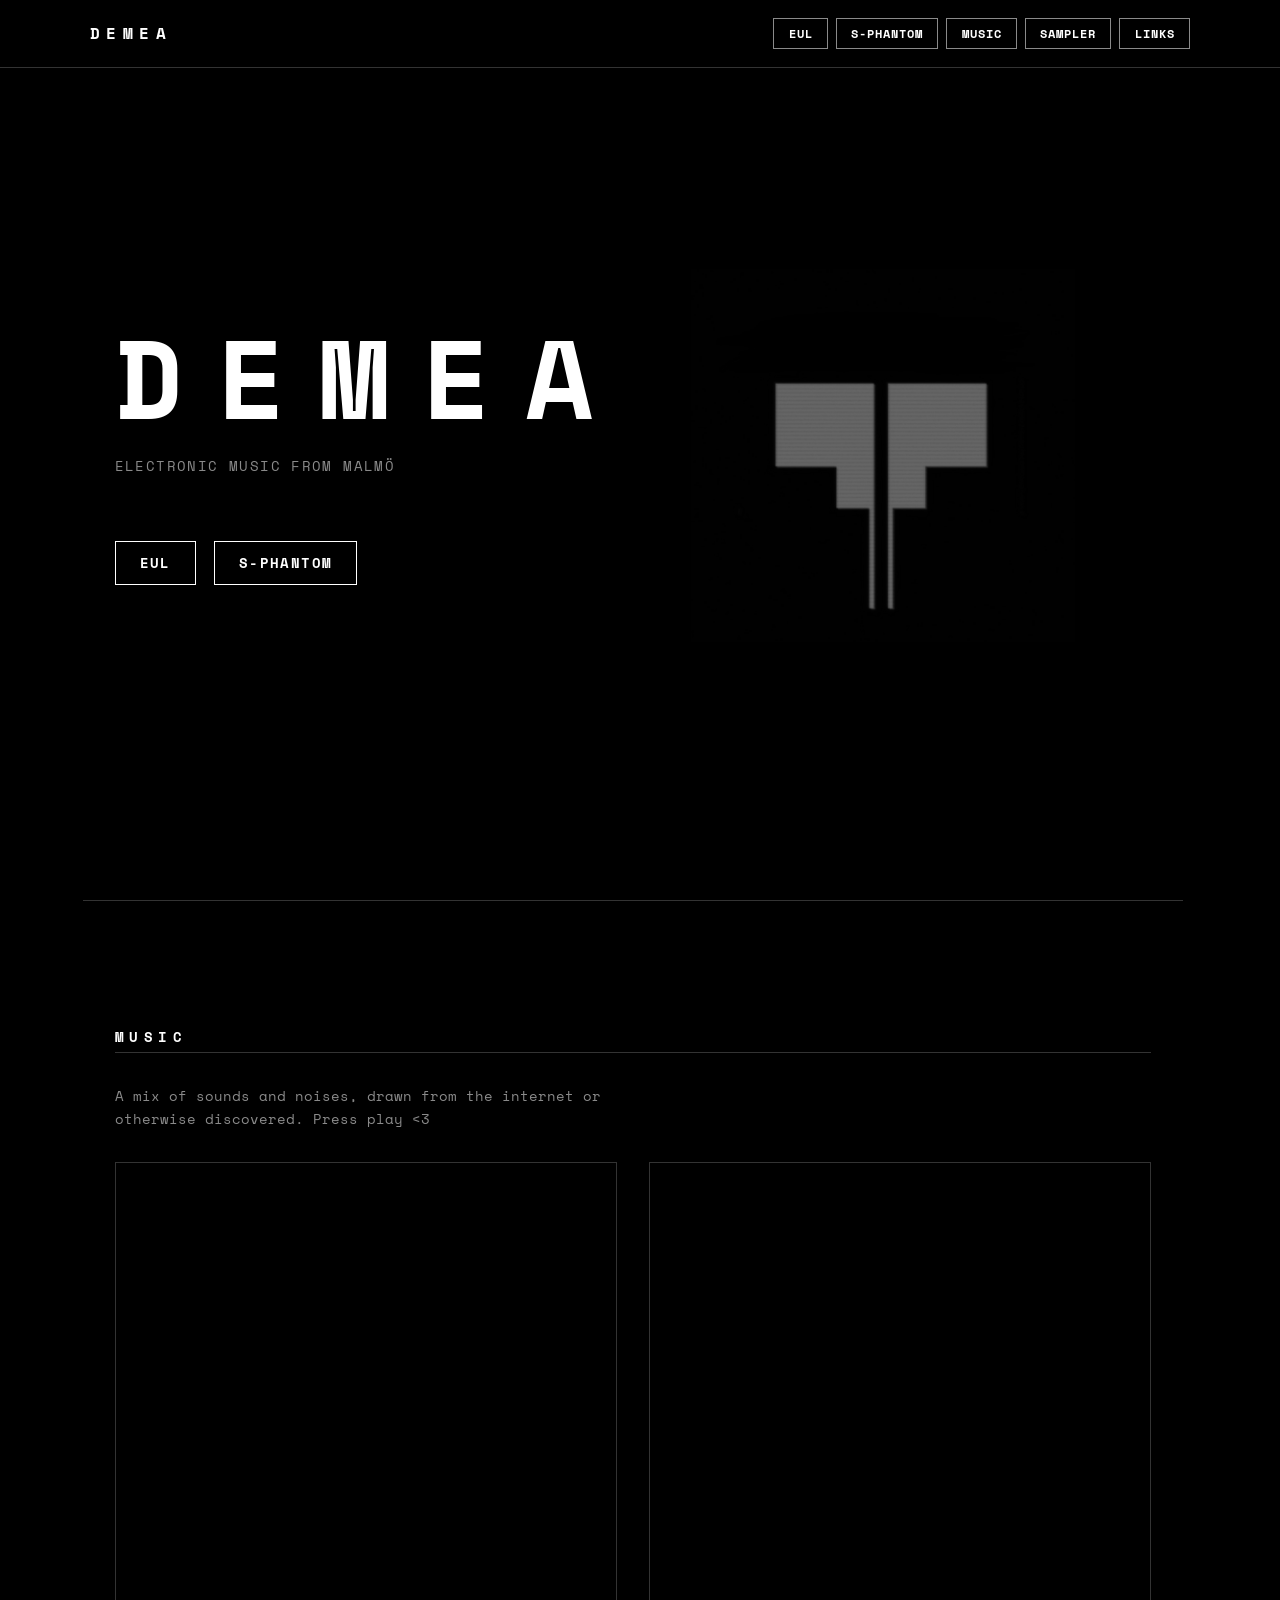
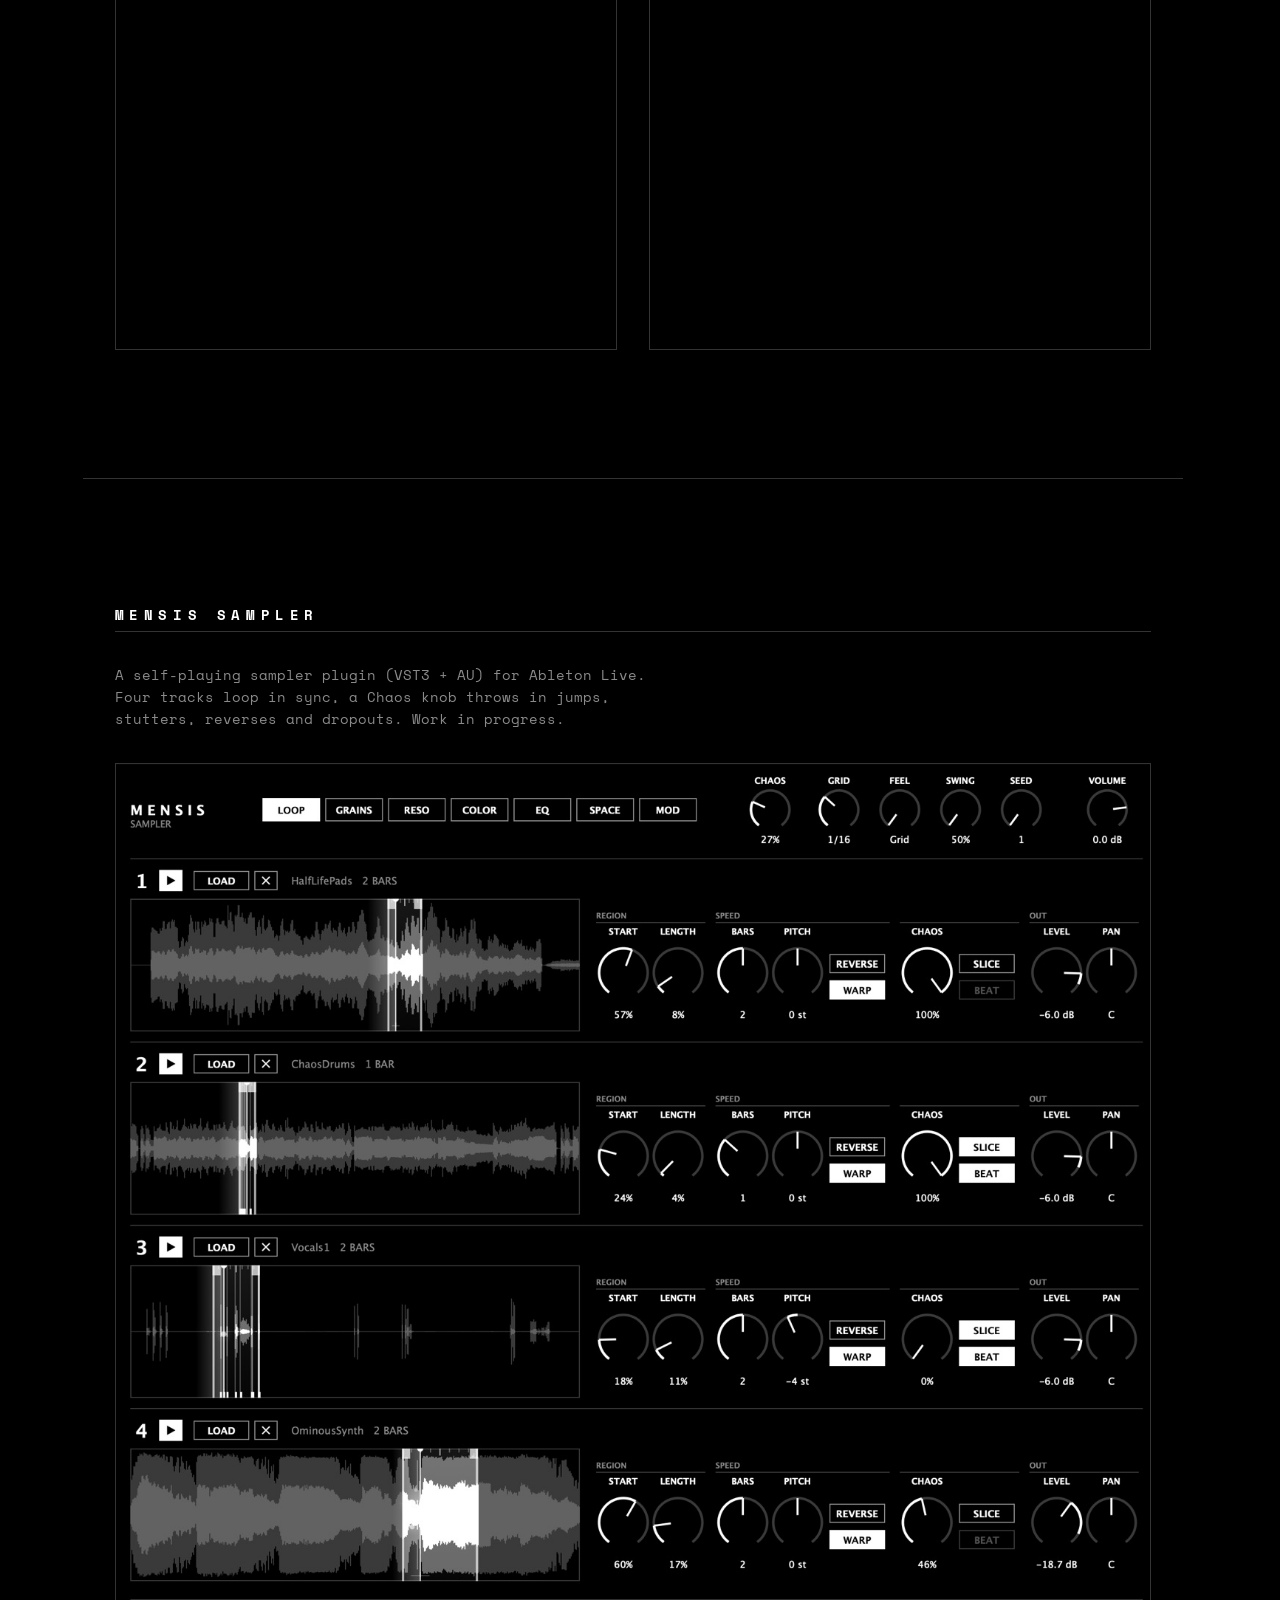
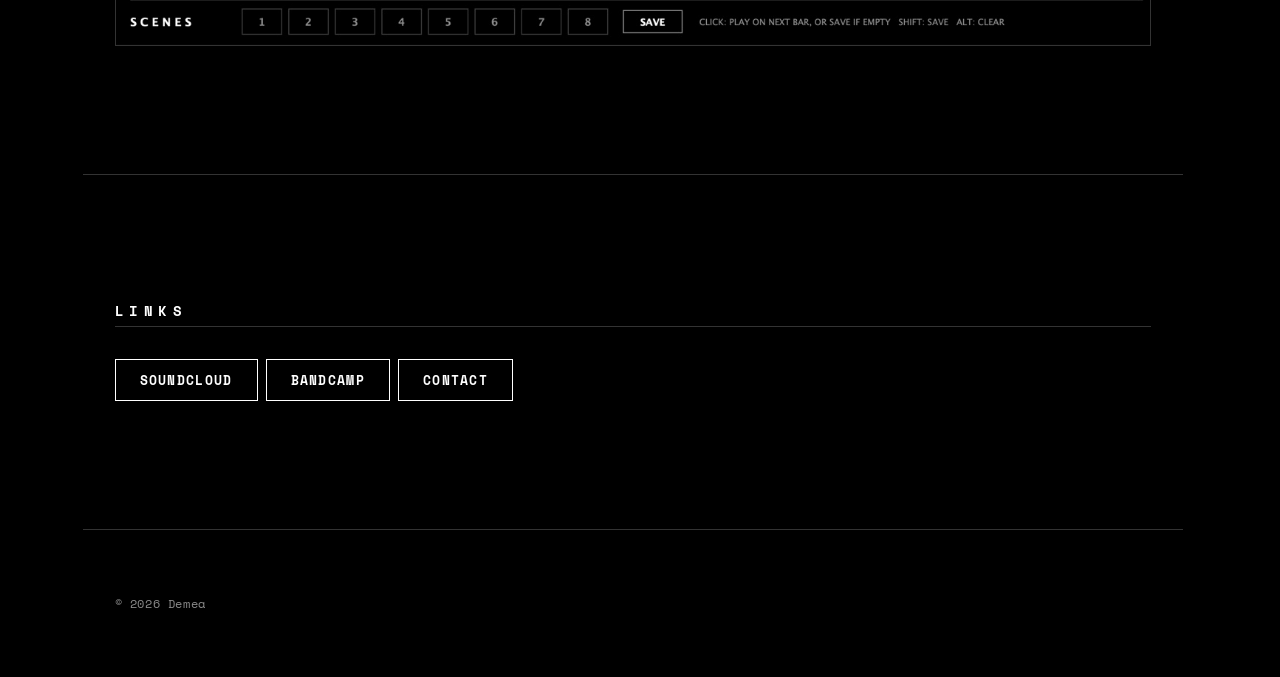
==== commit 96b7449d: "New Mensis screenshot" ====
--- a/index.html
+++ b/index.html
@@ -66,7 +66,7 @@
     <section id="sampler" data-section="sampler">
       <h2>Mensis Sampler</h2>
       <p class="music-intro">A self-playing sampler plugin (VST3 + AU) for Ableton Live. Four tracks loop in sync, a Chaos knob throws in jumps, stutters, reverses and dropouts. Work in progress.</p>
-      <img src="mensis-sampler.jpg" alt="Mensis Sampler plugin window: four sample tracks with waveforms and knobs" class="sampler-shot" width="1400" height="1203" loading="lazy">
+      <img src="mensis-sampler.jpg" alt="Mensis Sampler plugin window: four sample tracks with waveforms and knobs" class="sampler-shot" width="1400" height="1193" loading="lazy">
     </section>
 
     <section id="links" data-section="links">
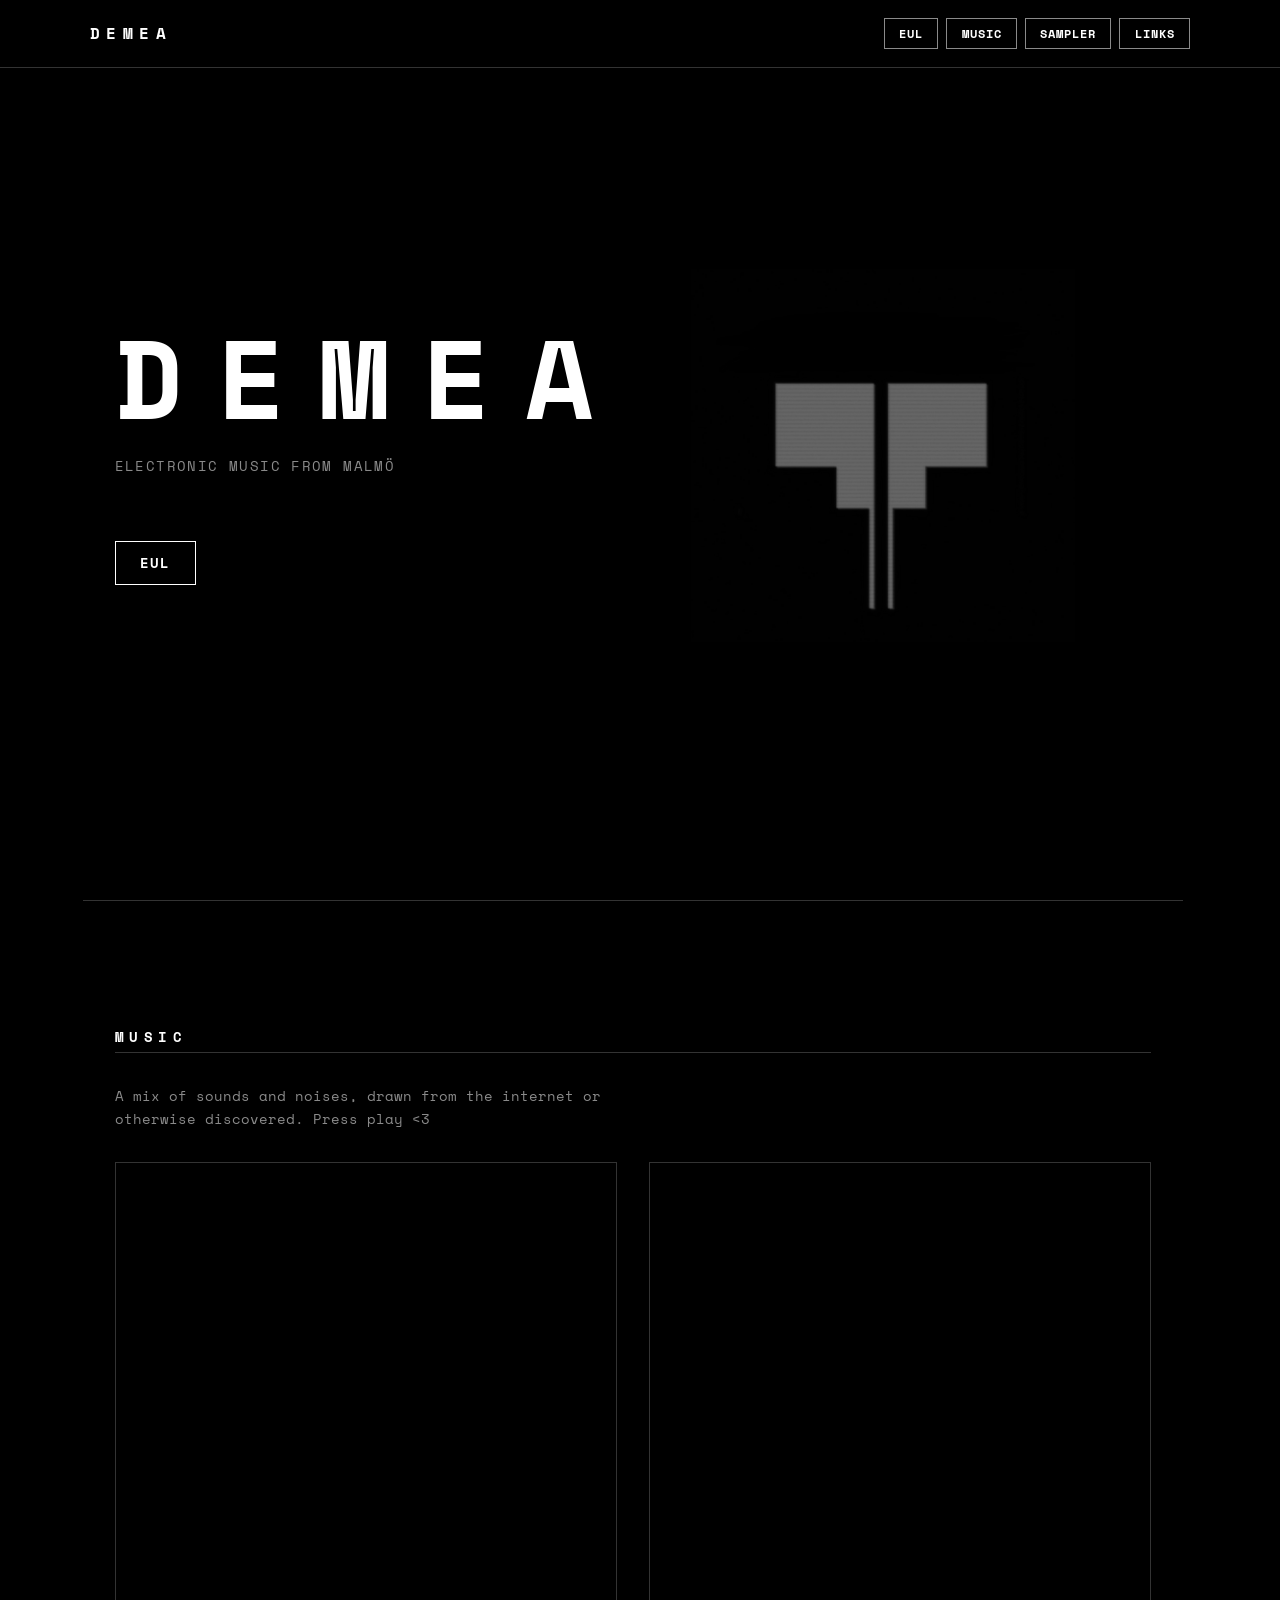
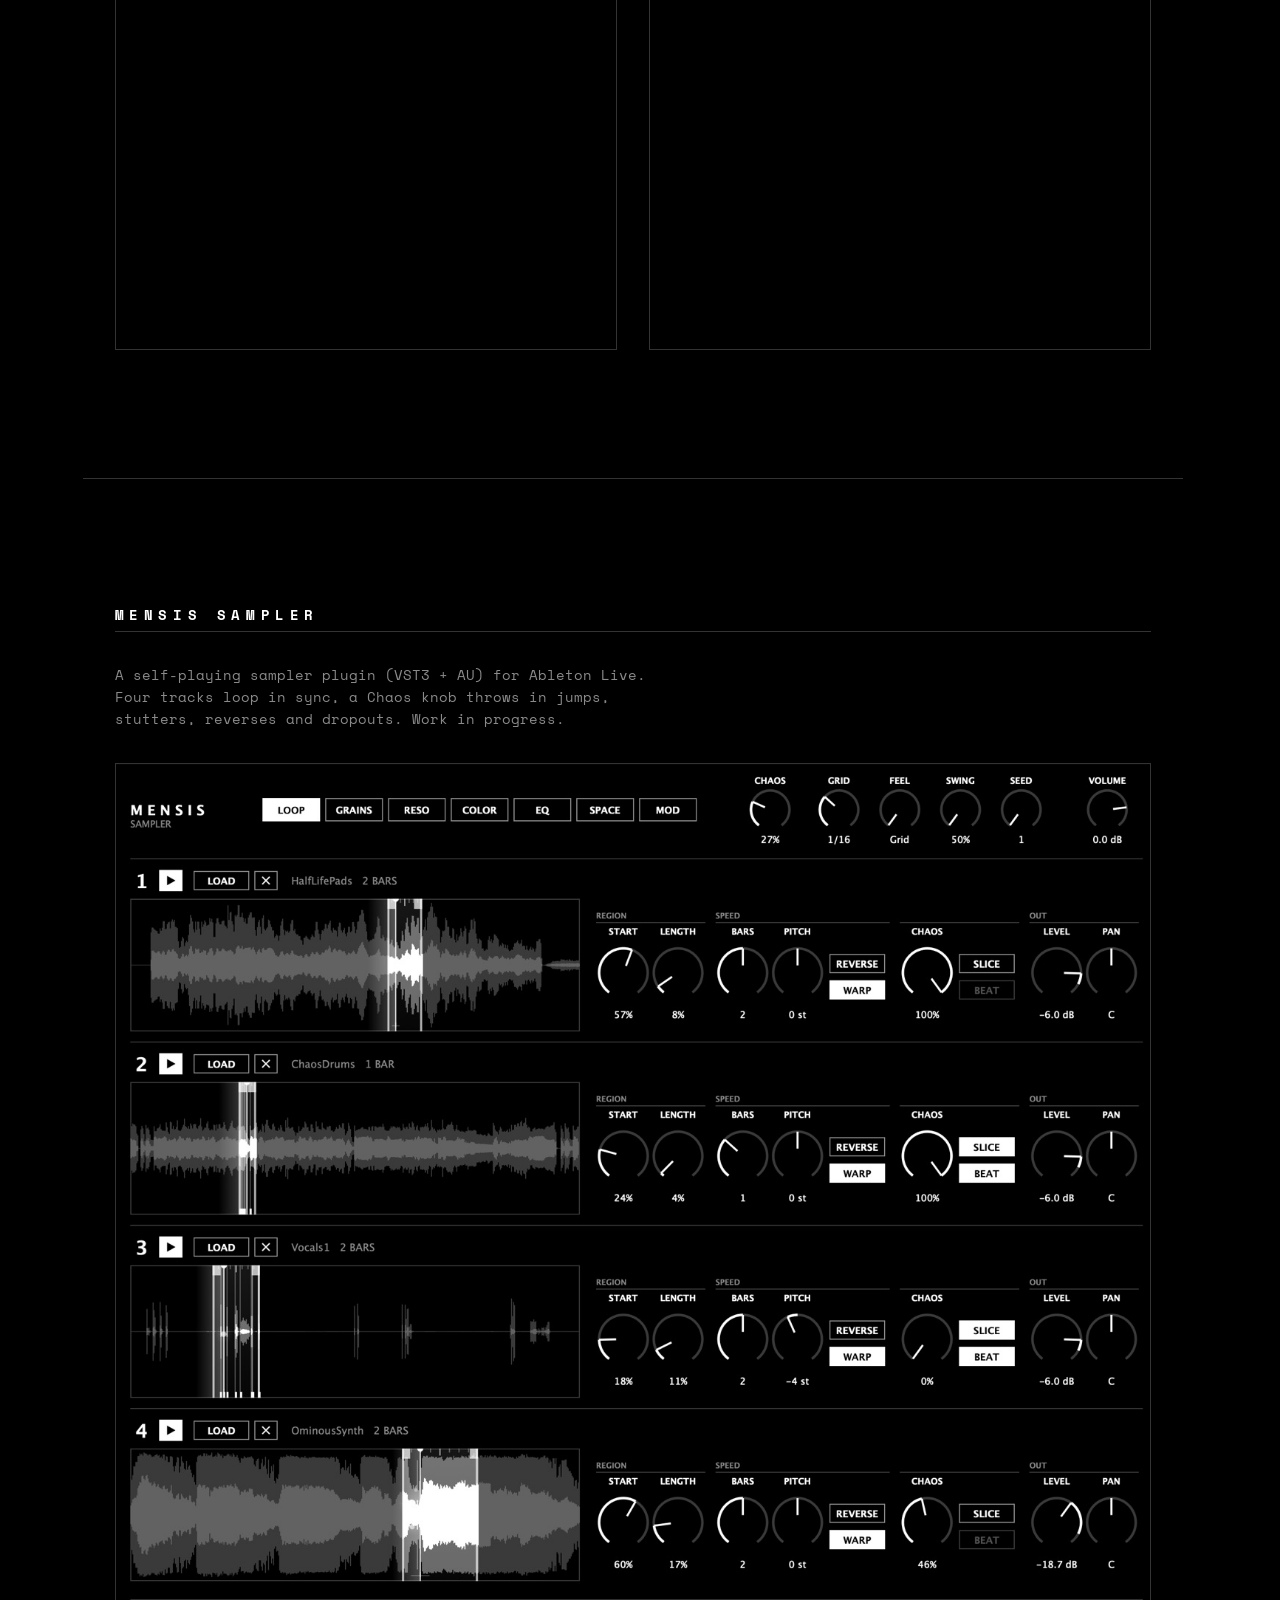
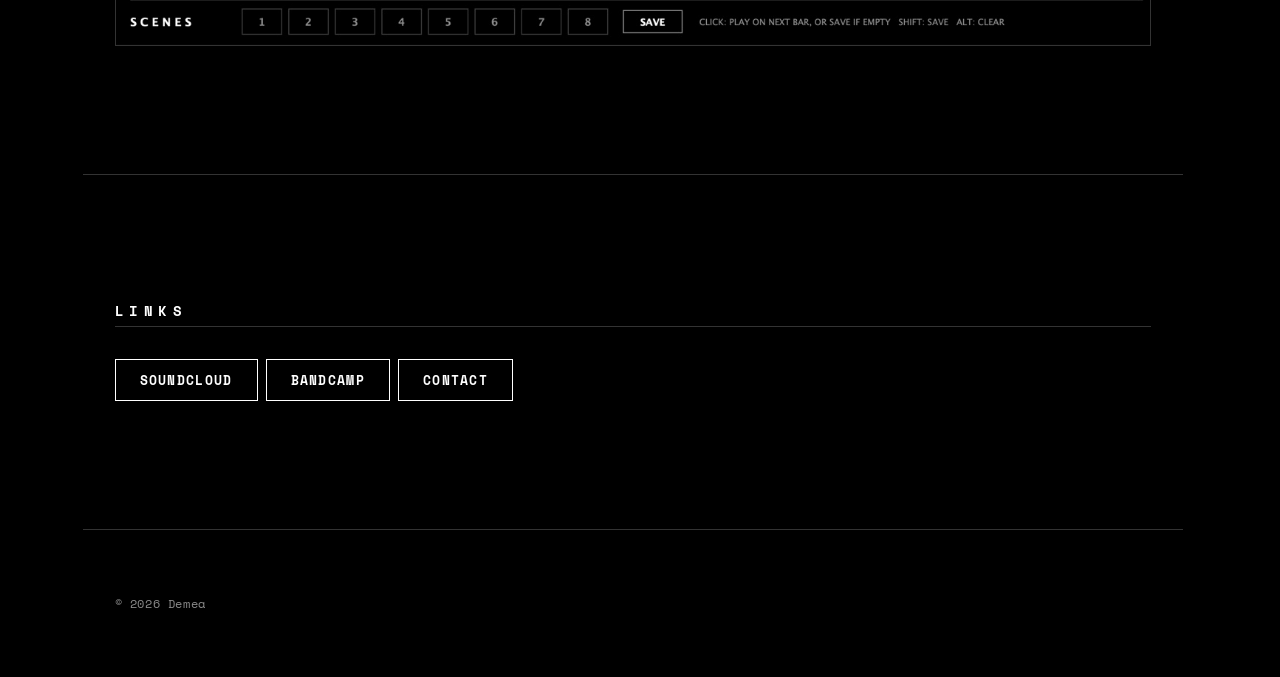
==== commit 3da6a2e9: "Remove S-PHANTOM" ====
--- a/index.html
+++ b/index.html
@@ -19,7 +19,6 @@
     <nav>
       <a href="#hero">Demea</a>
       <a href="eul.html">EUL</a>
-      <a href="s-phantom.html">S-PHANTOM</a>
       <a href="#music">Music</a>
       <a href="#sampler">Sampler</a>
       <a href="#links">Links</a>
@@ -34,7 +33,6 @@
         <h1>Demea</h1>
         <p class="tagline">Electronic music from Malmö</p>
         <a href="eul.html" class="radio-btn hero-eul-btn">EUL</a>
-        <a href="s-phantom.html" class="radio-btn hero-eul-btn">S-PHANTOM</a>
       </div>
     </section>
 
--- a/style.css
+++ b/style.css
@@ -12,7 +12,7 @@
   --accent:       #ffffff;
 
   /* Typography */
-  --font-body:    'Space Mono', monospace;   /* mono everywhere, matches S-PHANTOM */
+  --font-body:    'Space Mono', monospace;   /* mono everywhere */
   --font-mono:    'Space Mono', monospace;
 
   /* Scale */
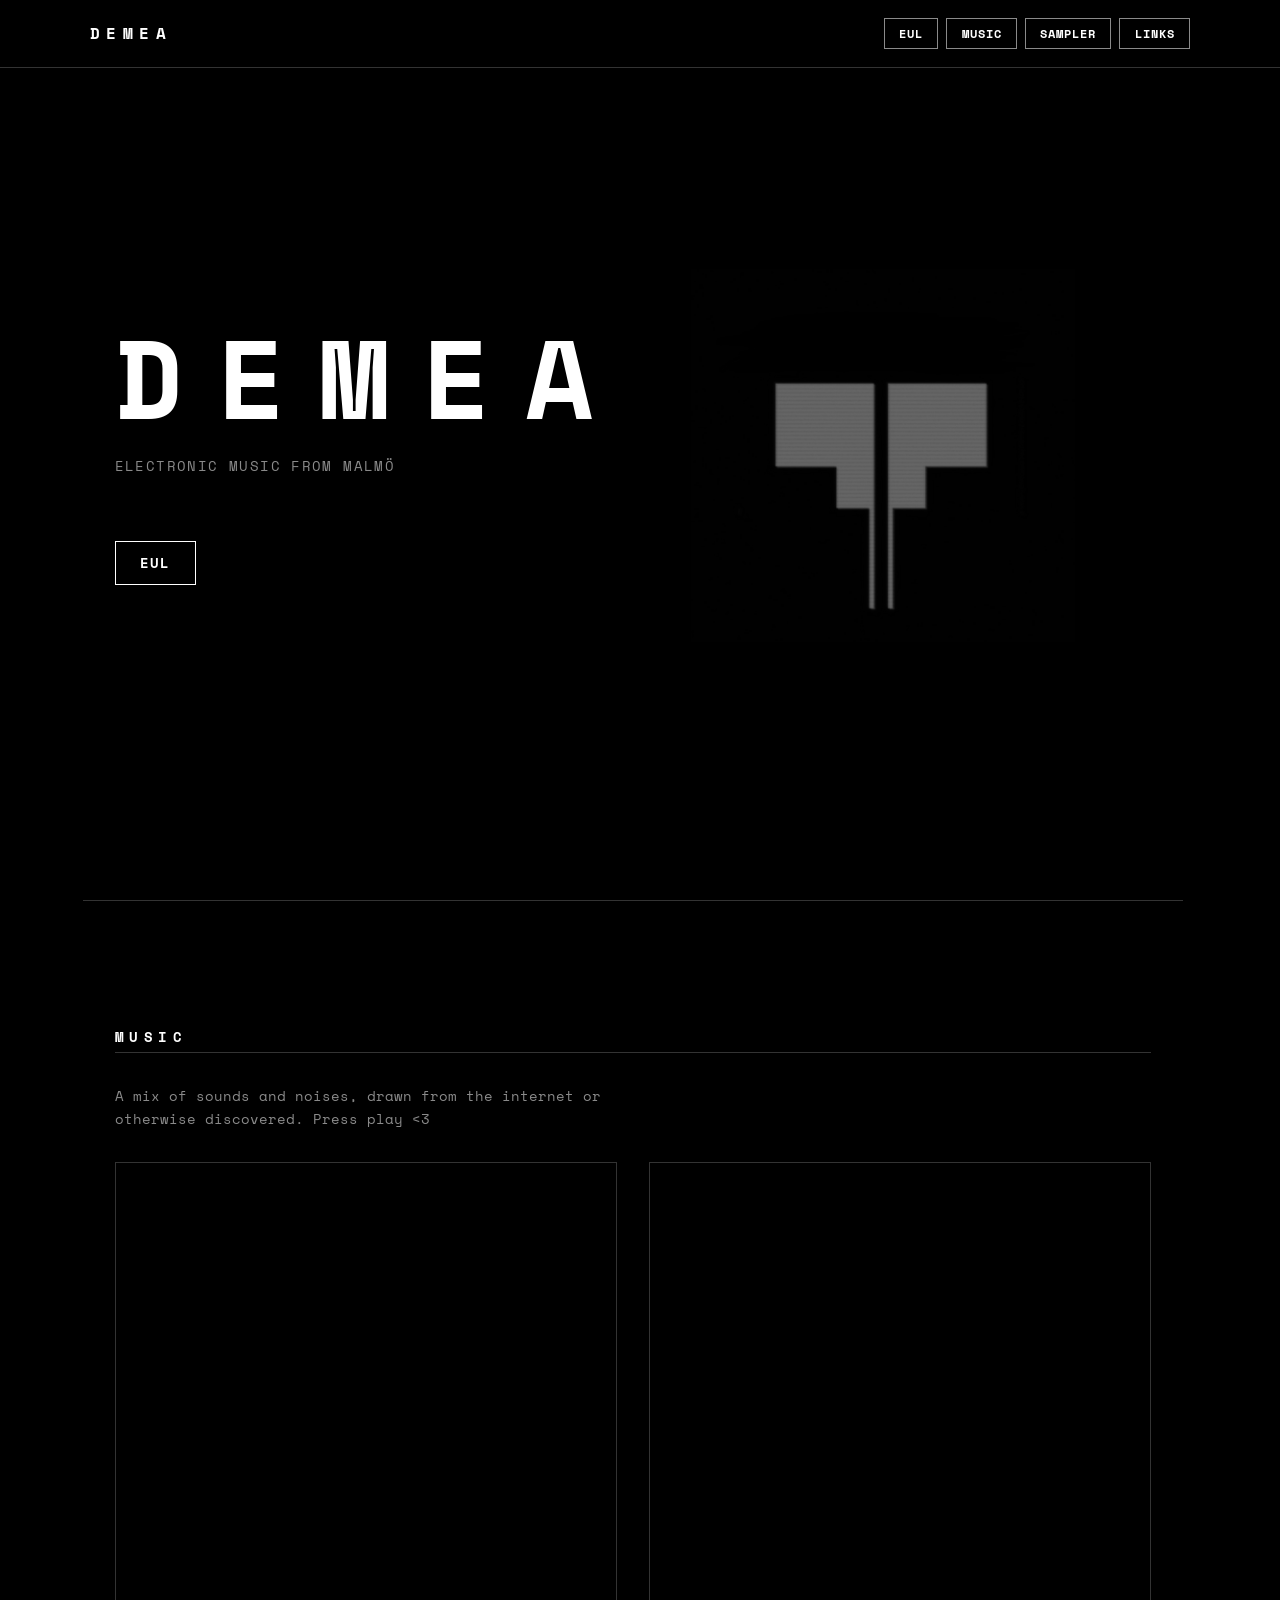
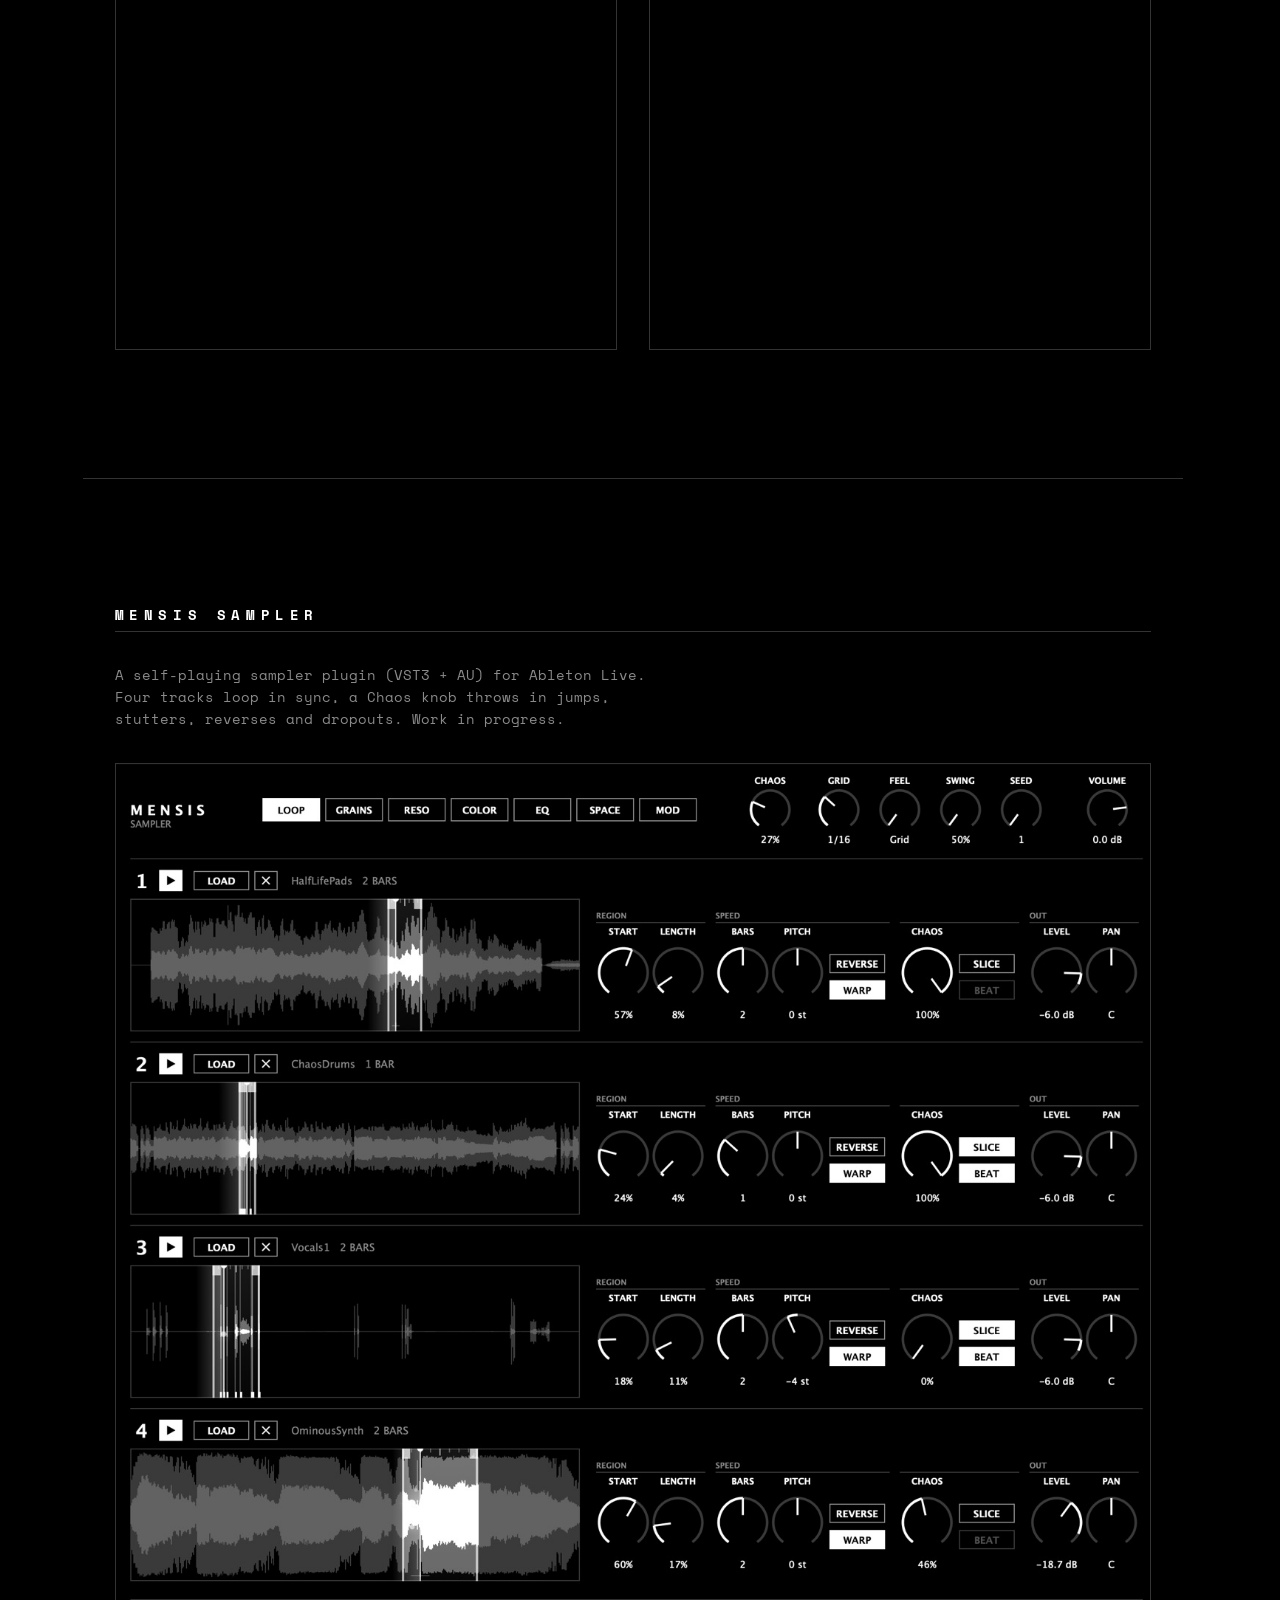
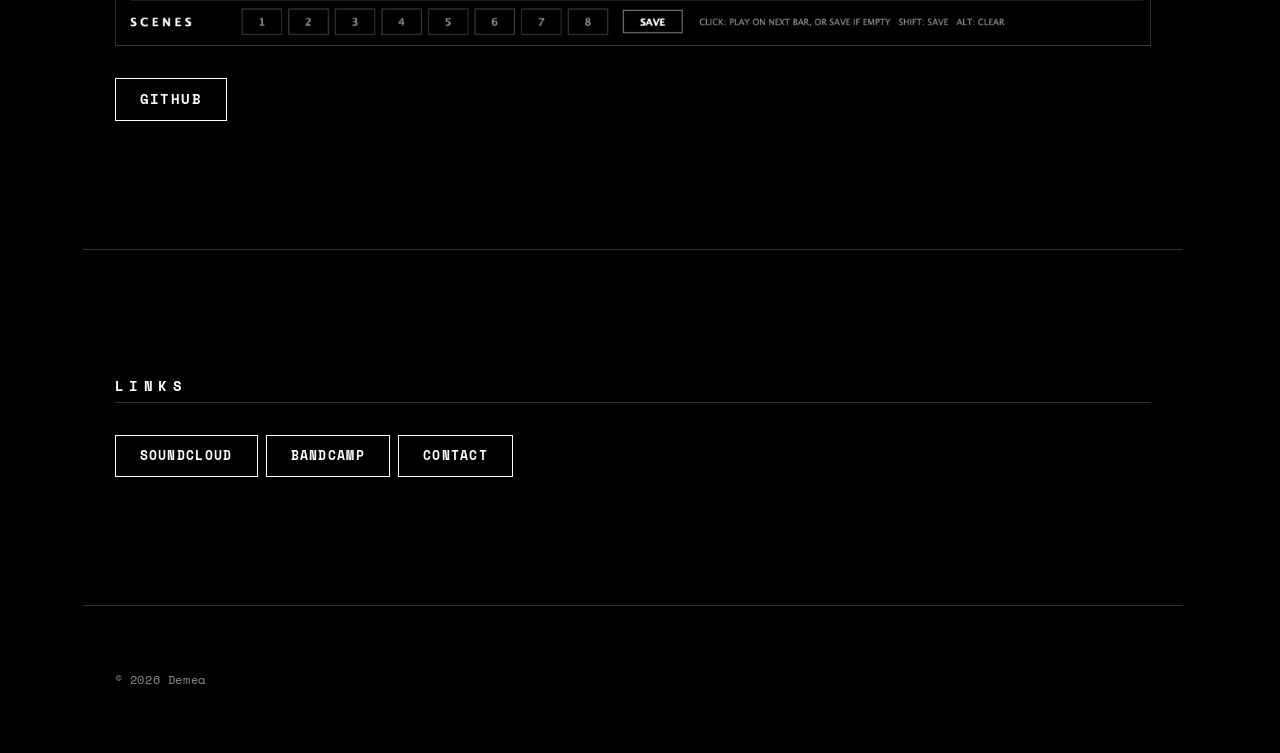
==== commit bb390862: "Link Mensis GitHub repo" ====
--- a/index.html
+++ b/index.html
@@ -65,6 +65,7 @@
       <h2>Mensis Sampler</h2>
       <p class="music-intro">A self-playing sampler plugin (VST3 + AU) for Ableton Live. Four tracks loop in sync, a Chaos knob throws in jumps, stutters, reverses and dropouts. Work in progress.</p>
       <img src="mensis-sampler.jpg" alt="Mensis Sampler plugin window: four sample tracks with waveforms and knobs" class="sampler-shot" width="1400" height="1193" loading="lazy">
+      <a href="https://github.com/orestitheo/mensis-sampler" target="_blank" rel="noopener" class="radio-btn sampler-link">GitHub</a>
     </section>
 
     <section id="links" data-section="links">
--- a/style.css
+++ b/style.css
@@ -130,6 +130,12 @@
   width: 100%;
   height: auto;
   border: 1px solid var(--border);
+}
+
+/* inline-block so the margin applies (links are inline by default) */
+.sampler-link {
+  display: inline-block;
+  margin-top: var(--space-md);
 }
 
 /* Hero breaks out of the max-width constraint to bleed full-width */
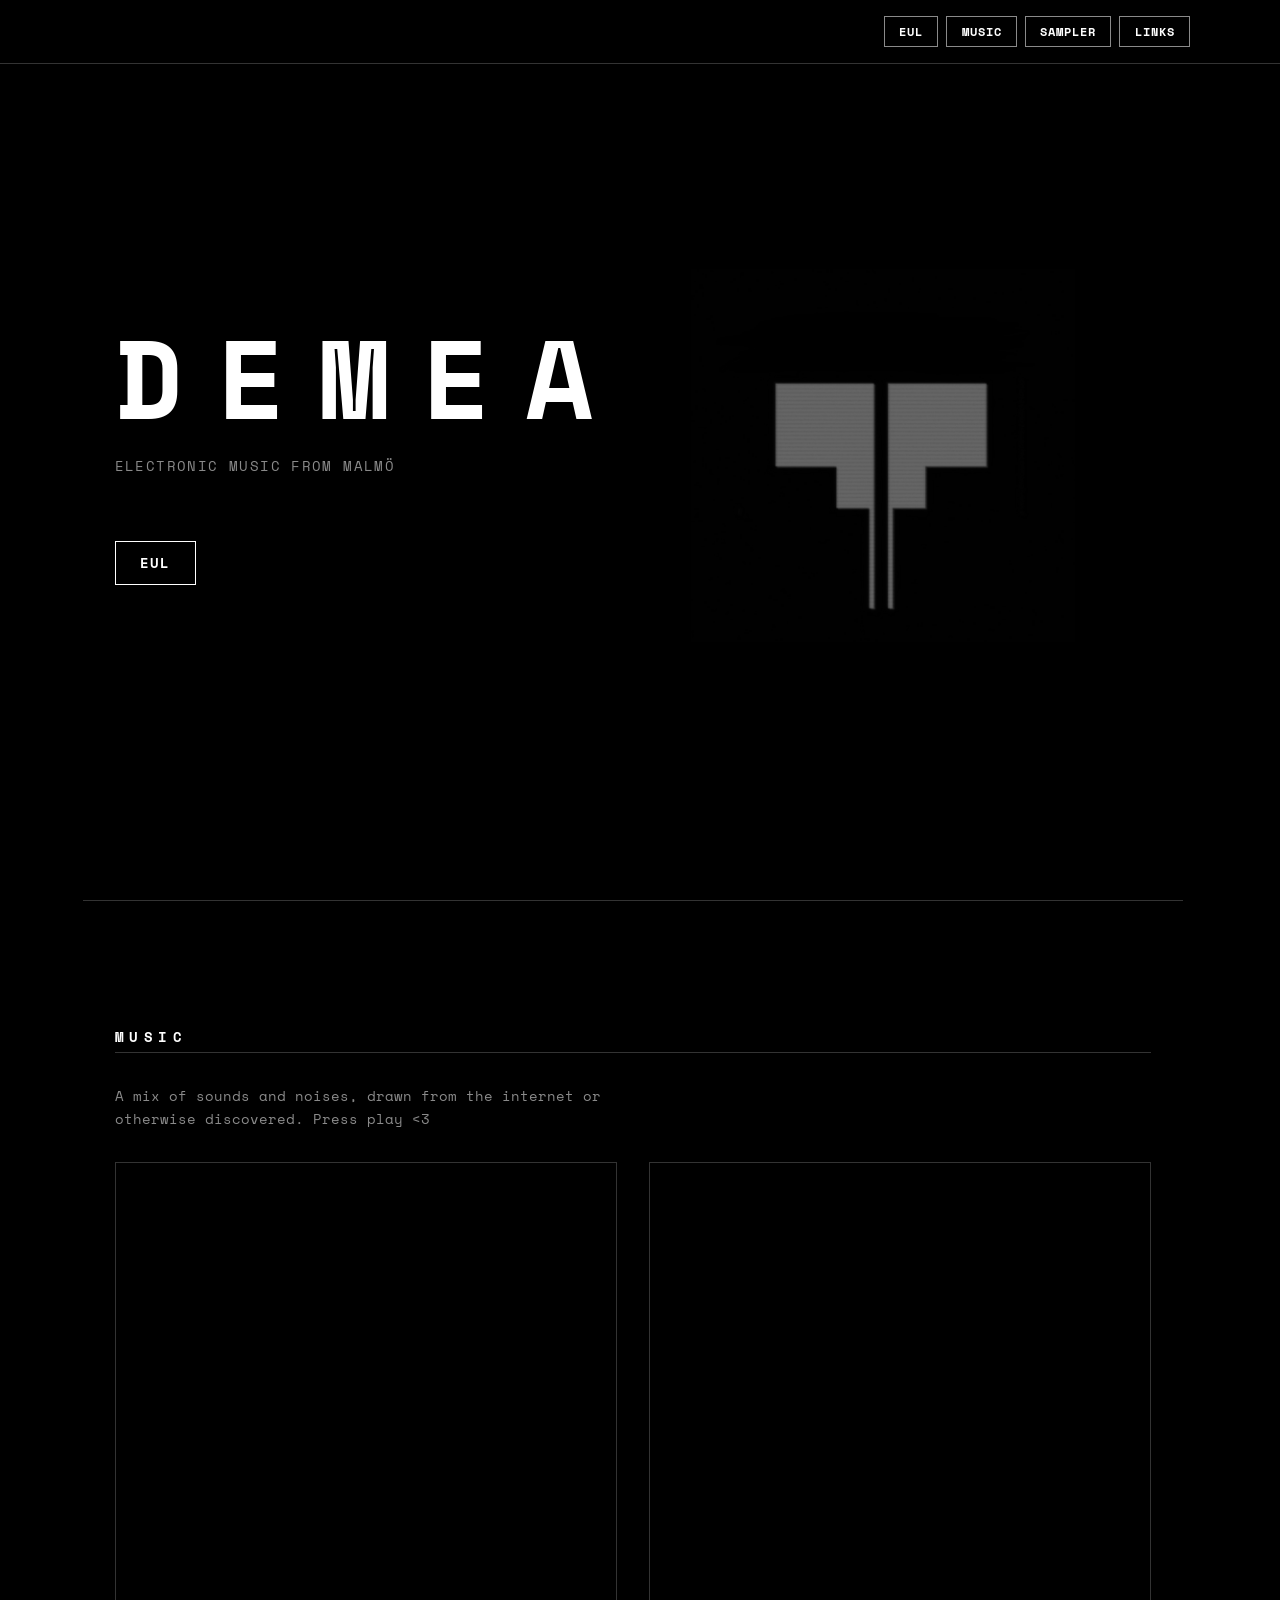
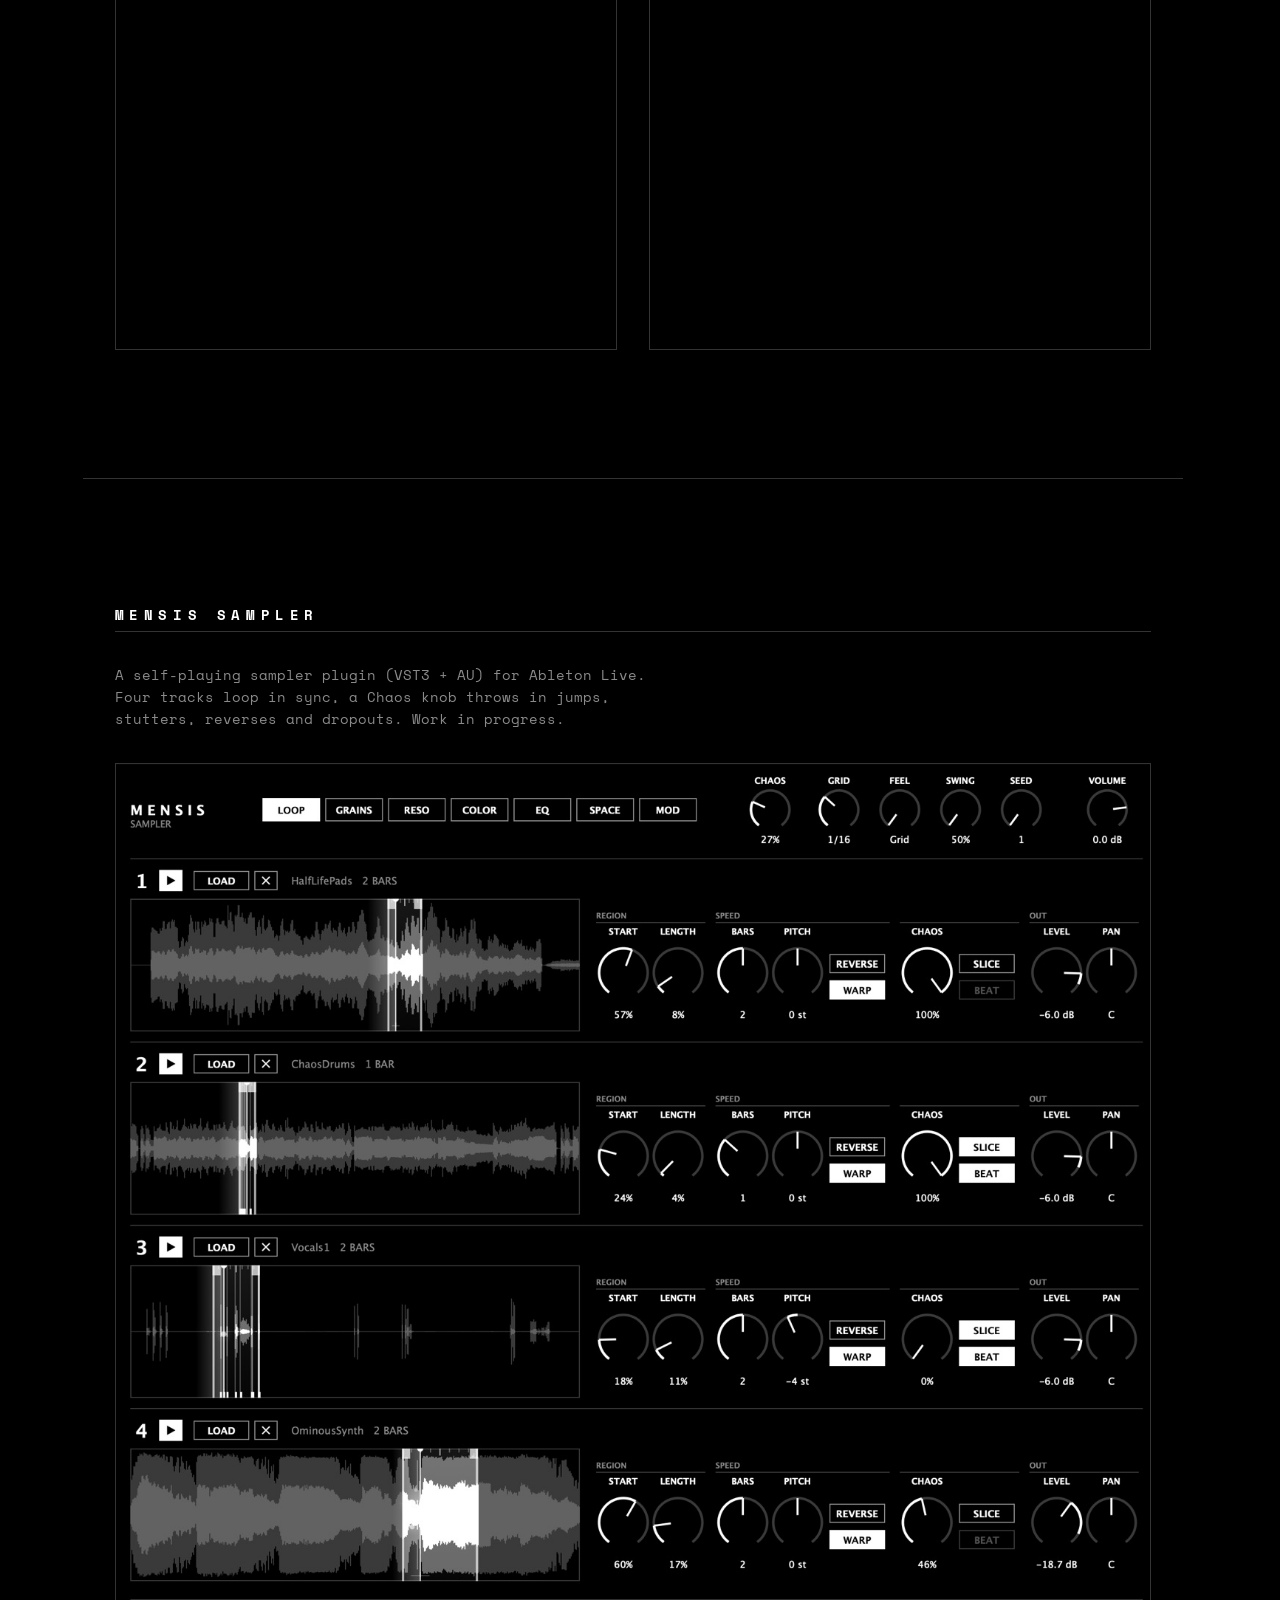
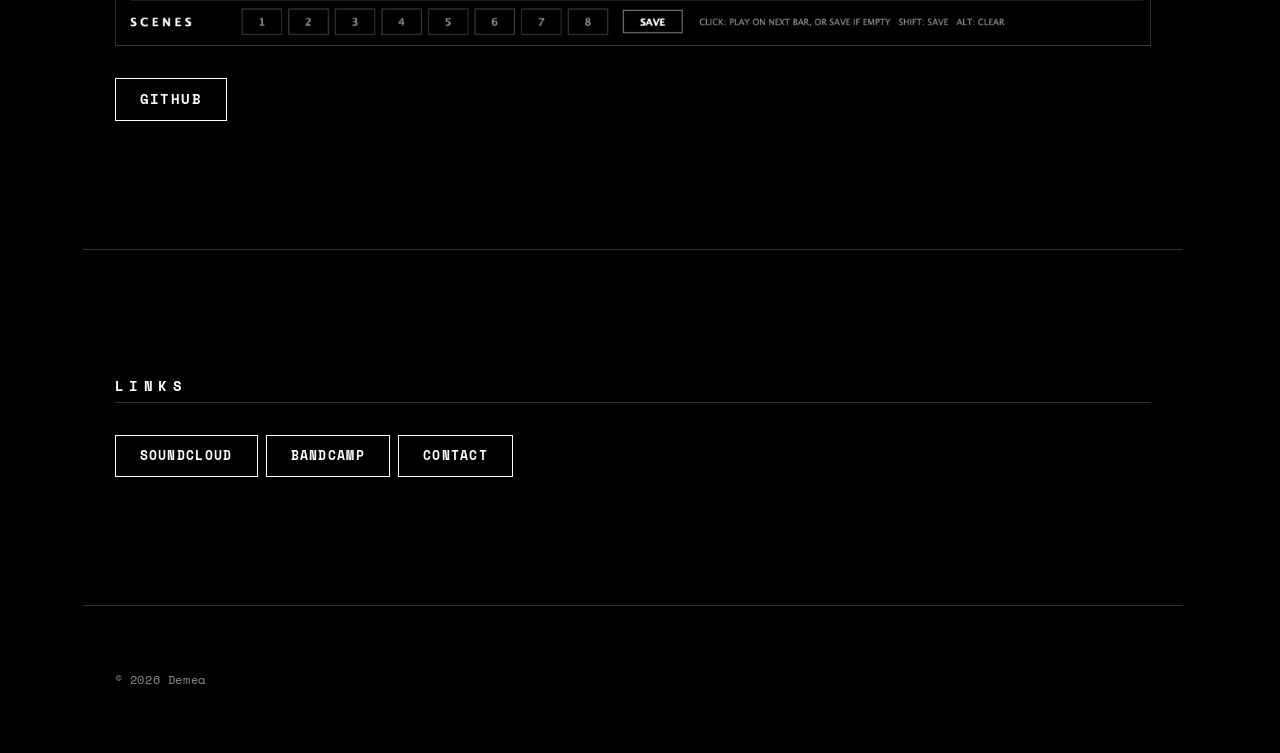
==== commit d635bb40: "Remove Demea wordmark from homepage nav" ====
--- a/index.html
+++ b/index.html
@@ -17,7 +17,6 @@
 
   <header>
     <nav>
-      <a href="#hero">Demea</a>
       <a href="eul.html">EUL</a>
       <a href="#music">Music</a>
       <a href="#sampler">Sampler</a>
--- a/style.css
+++ b/style.css
@@ -167,6 +167,7 @@
 nav {
   display: flex;
   flex-wrap: wrap;   /* tabs drop to a second row on narrow screens instead of overflowing */
+  justify-content: flex-end;   /* tabs sit on the right */
   align-items: center;
   gap: 0.5rem;
   max-width: var(--max-width);
@@ -185,7 +186,7 @@
 }
 
 /* Wordmark, not a tab: spaced like "M E N S I S" */
-nav a:first-child {
+nav a.wordmark {
   border: none;
   padding-inline: 0;
   font-size: 1rem;
@@ -194,8 +195,8 @@
 }
 
 /* Hover and active tab invert, like the selected LOOP tab */
-nav a:not(:first-child):hover,
-nav a:not(:first-child)[aria-current='page'] {
+nav a:not(.wordmark):hover,
+nav a:not(.wordmark)[aria-current='page'] {
   background: var(--text);
   color: var(--bg);
   border-color: var(--text);
